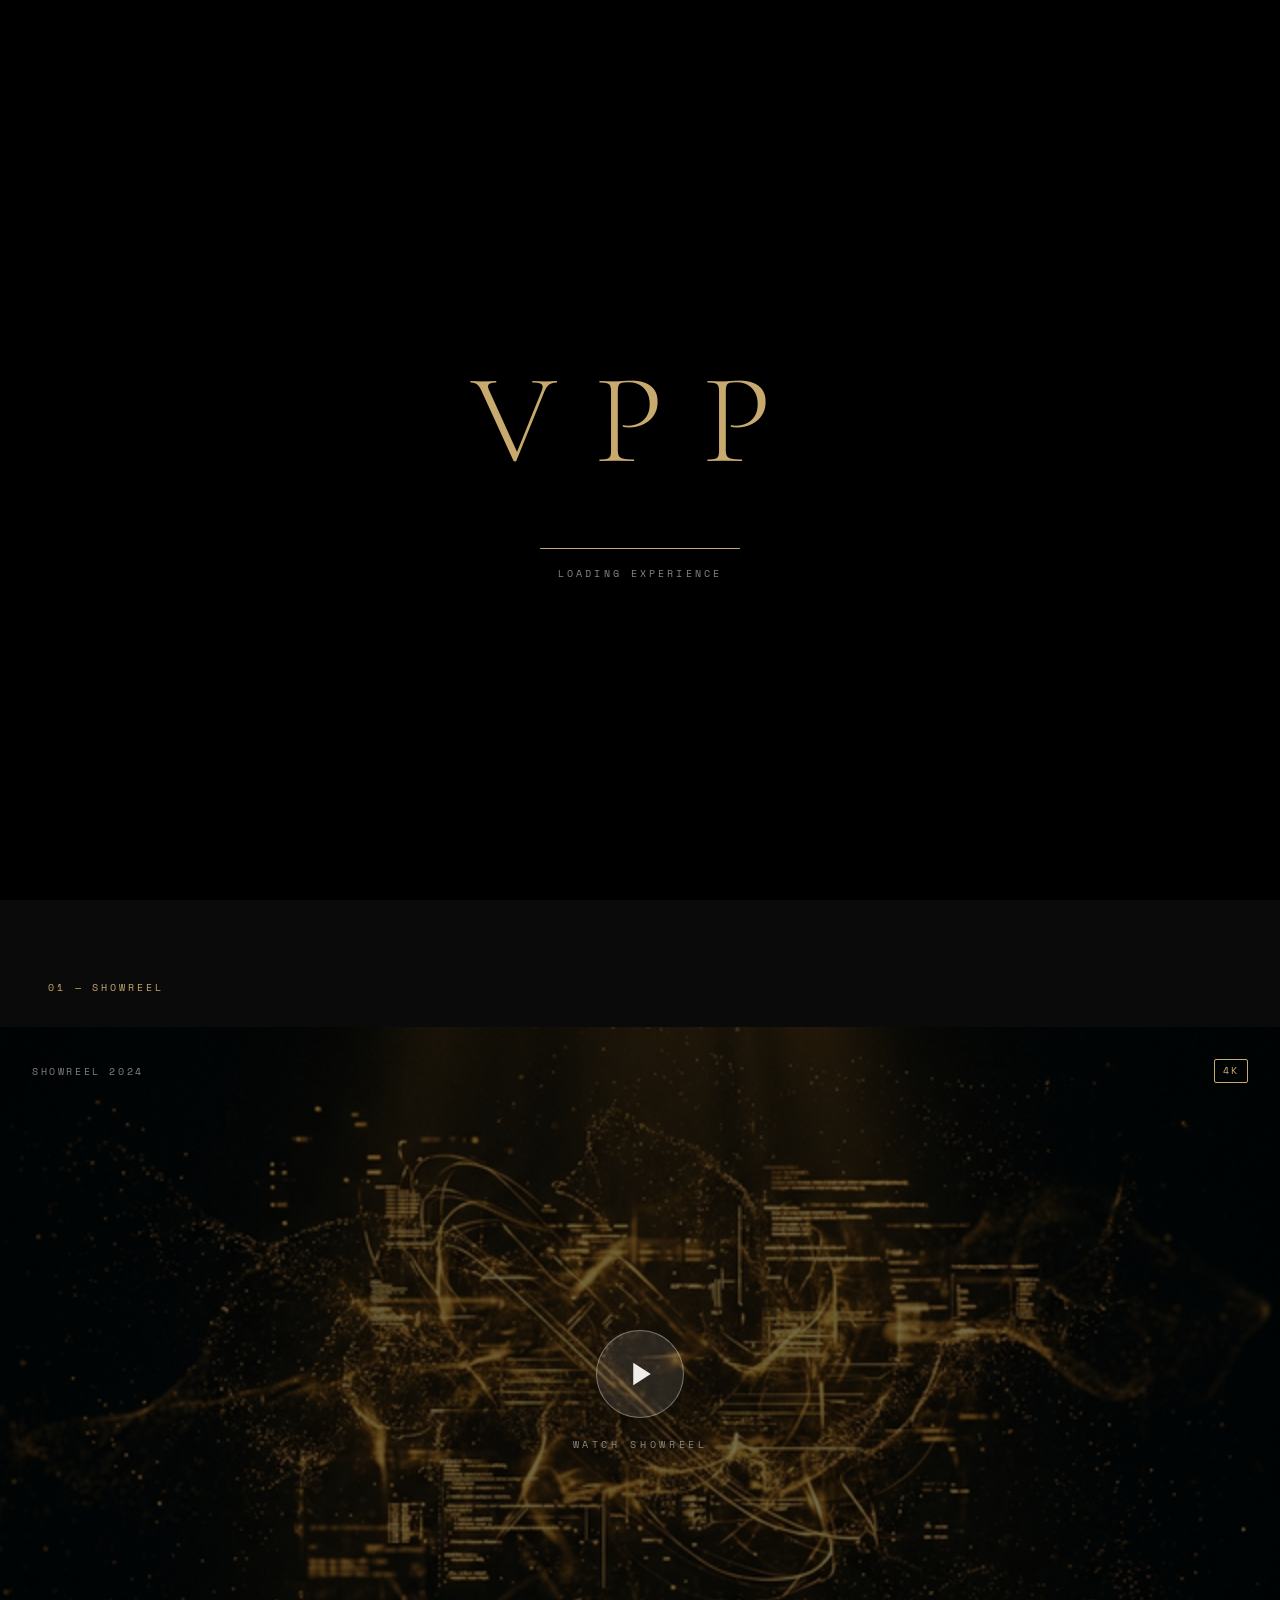
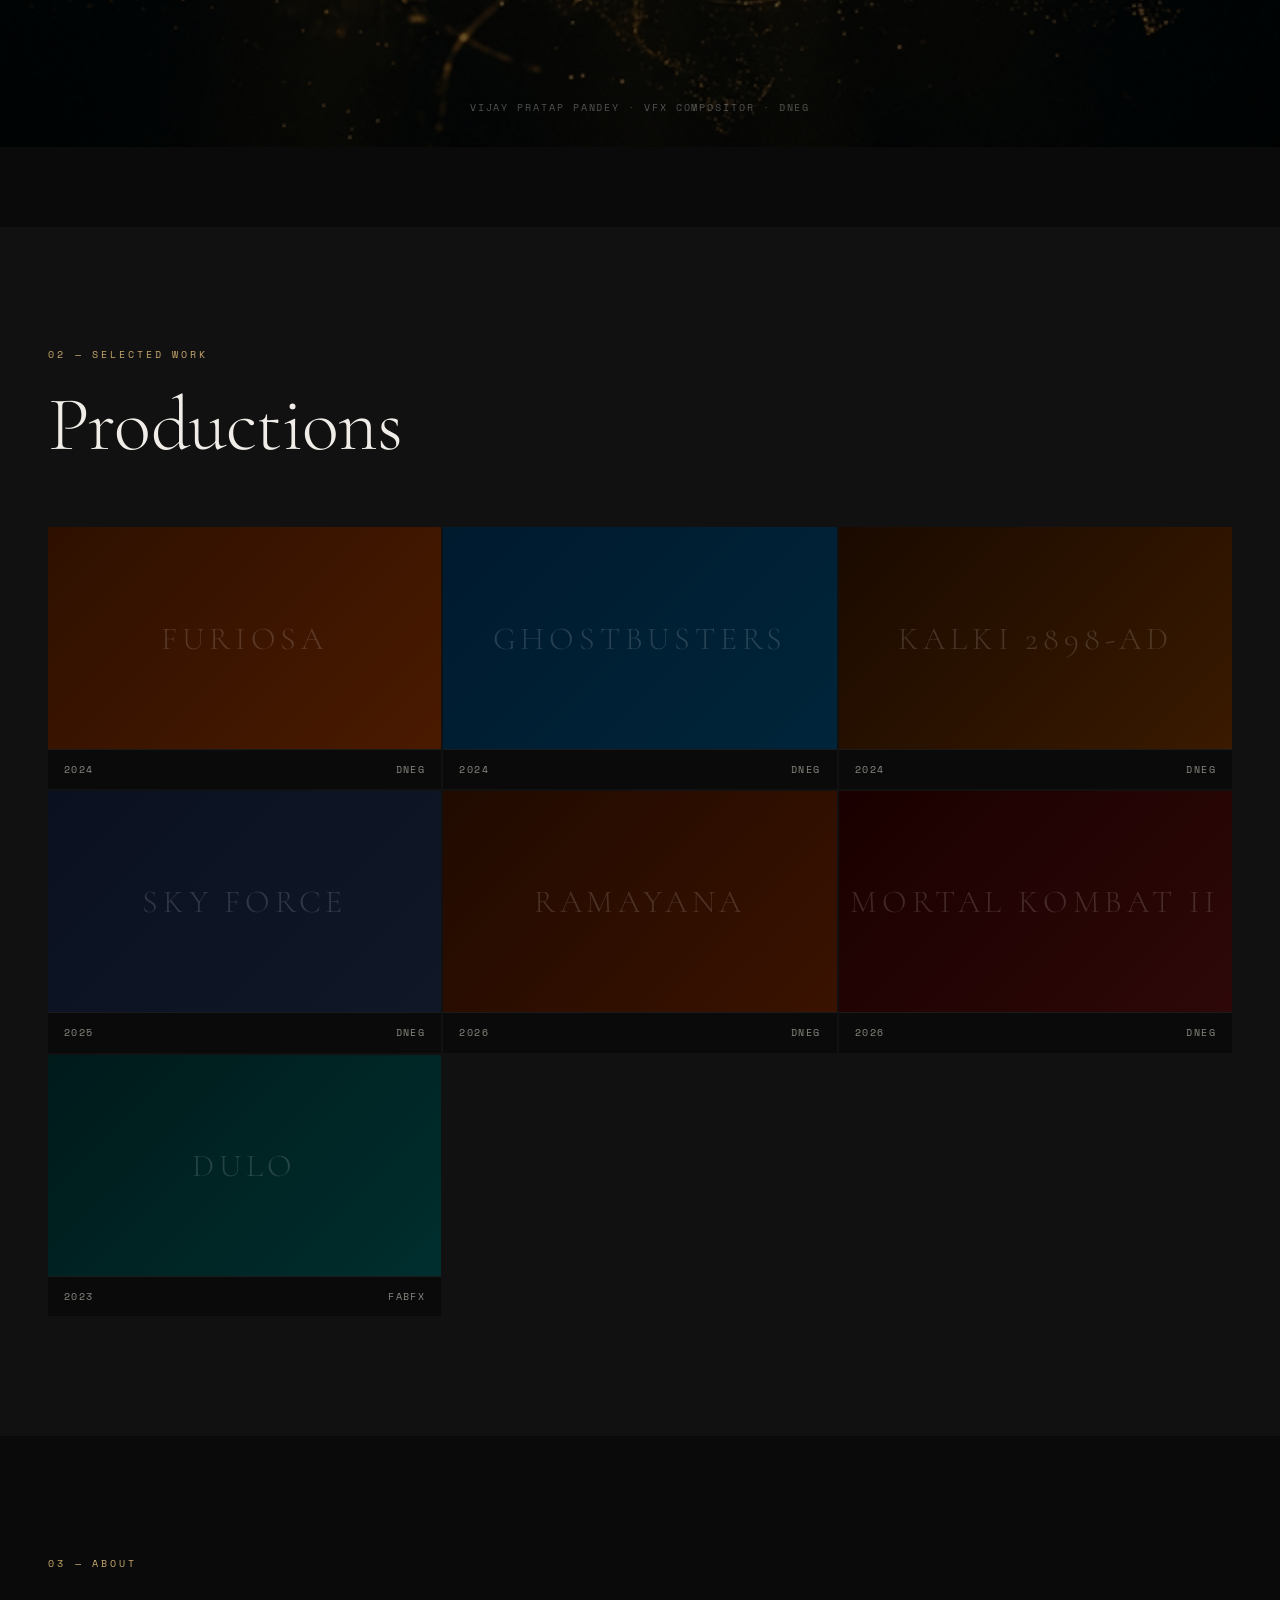
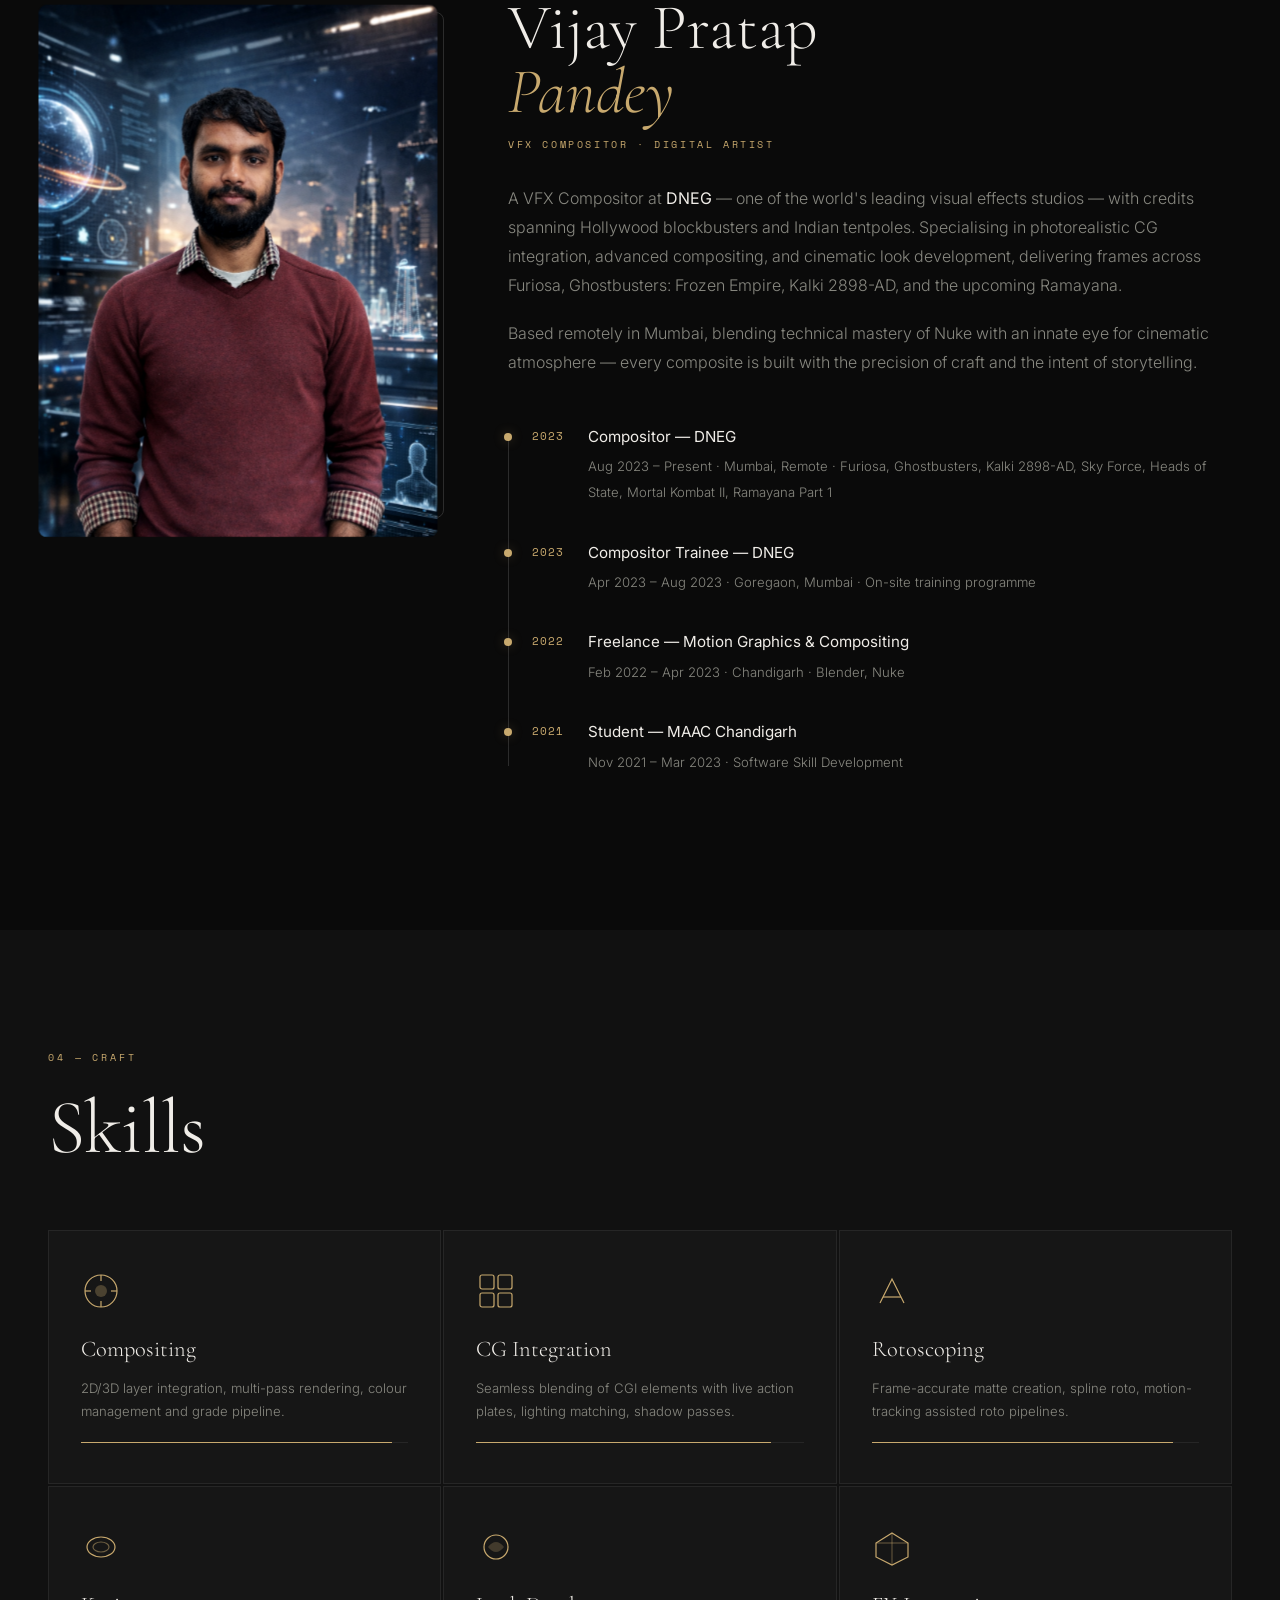
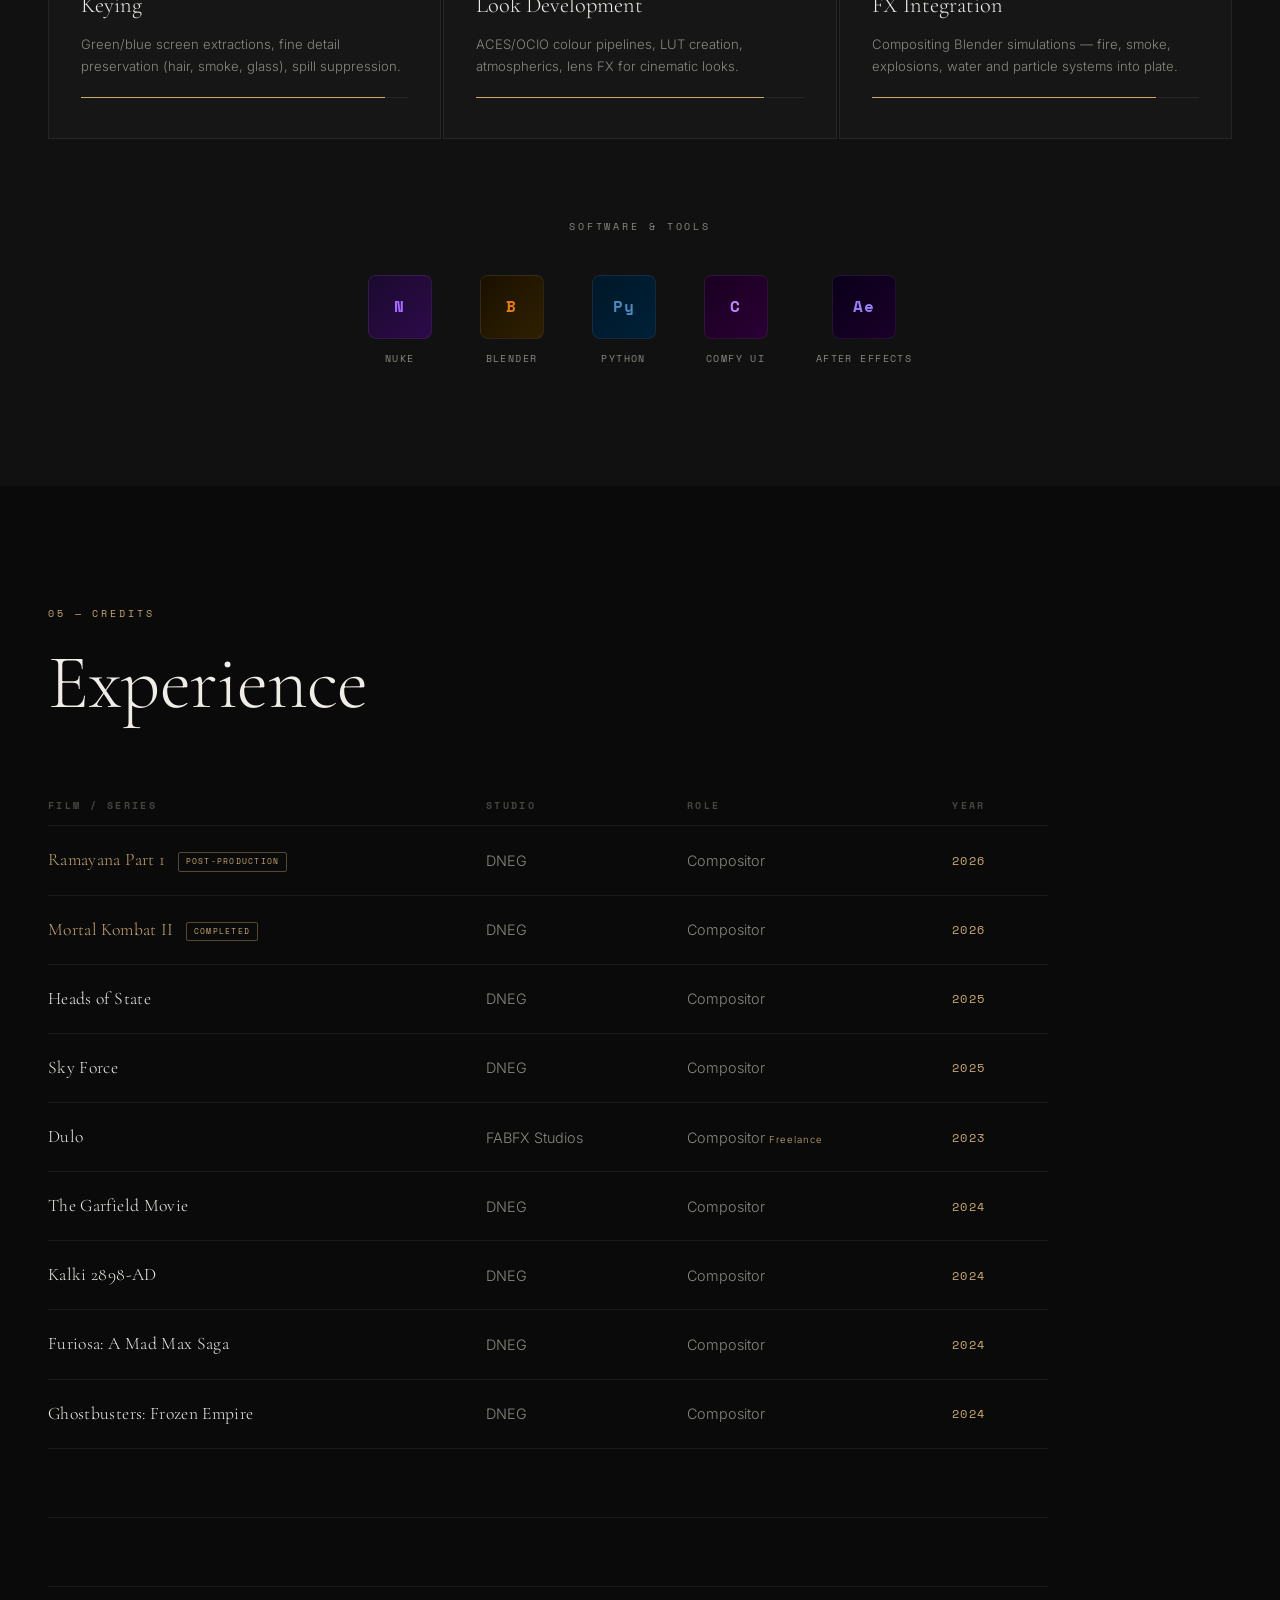
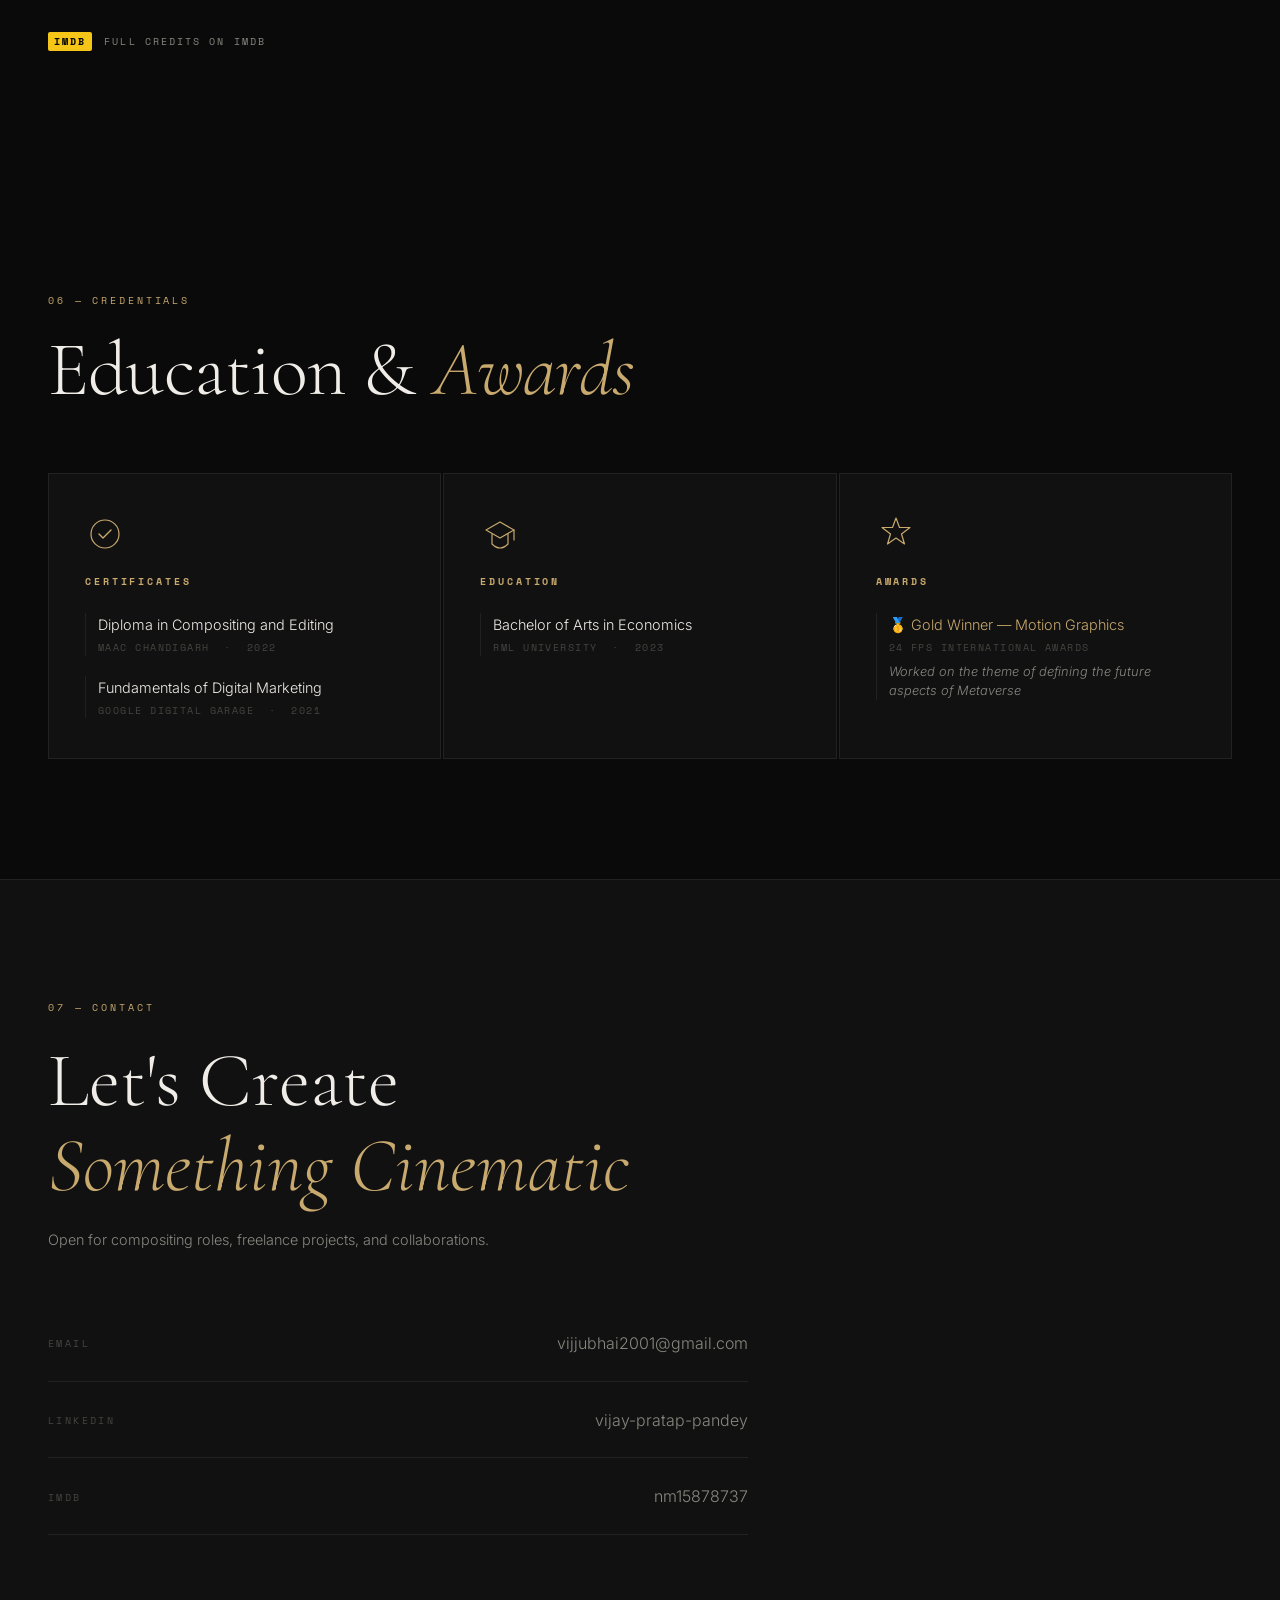
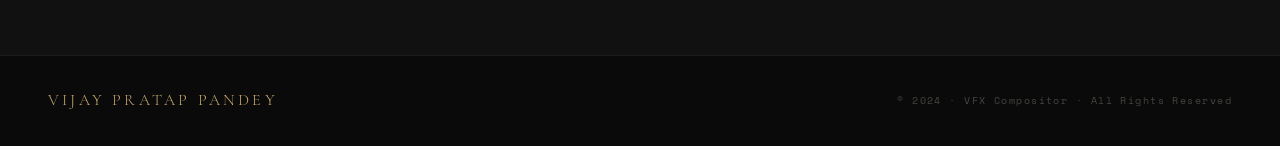
==== index.html @ 28867a3b "Add files via upload" ====
<!DOCTYPE html>
<html lang="en">

<head>
    <meta charset="UTF-8" />
    <meta name="viewport" content="width=device-width, initial-scale=1.0" />
    <title>Vijay Pratap Pandey — VFX Compositor</title>
    <meta name="description"
        content="Professional portfolio of Vijay Pratap Pandey — VFX Compositor & Digital Artist. Cinematic storytelling through pixels." />
    <link rel="preconnect" href="https://fonts.googleapis.com" />
    <link rel="preconnect" href="https://fonts.gstatic.com" crossorigin />
    <link
        href="https://fonts.googleapis.com/css2?family=Cormorant+Garamond:ital,wght@0,300;0,400;0,500;0,600;1,300;1,400&family=Inter:wght@200;300;400;500&family=Space+Mono:wght@400;700&display=swap"
        rel="stylesheet" />
    <link rel="stylesheet" href="css/style.css" />
    <link rel="stylesheet" href="css/animations.css" />
    <!-- Preload critical images so they're ready when loader hides -->
    <link rel="preload" as="image" href="assets/images/hero-poster.jpg" />
    <link rel="preload" as="image" href="assets/images/showreel-poster.jpg" />
</head>

<body class="loading">

    <!-- Cursor Glow -->
    <div id="cursor-glow" aria-hidden="true"></div>

    <!-- Film Grain Overlay -->
    <div id="grain-overlay" aria-hidden="true"></div>

    <!-- ═══════════════════════════════════════════════════
       LOADING SCREEN
  ═══════════════════════════════════════════════════ -->
    <div id="loader">
        <div class="loader-inner">
            <div class="loader-monogram">VPP</div>
            <div class="loader-bar-track">
                <div class="loader-bar"></div>
            </div>
            <div class="loader-label">Loading Experience</div>
        </div>
    </div>

    <!-- ═══════════════════════════════════════════════════
       NAVIGATION
  ═══════════════════════════════════════════════════ -->
    <nav id="main-nav">
        <div class="nav-logo">VPP</div>
        <ul class="nav-links">
            <li><a href="#showreel">Showreel</a></li>
            <li><a href="#work">Work</a></li>
            <li><a href="#about">About</a></li>
            <li><a href="#skills">Skills</a></li>
            <li><a href="#experience">Experience</a></li>
            <li><a href="#contact">Contact</a></li>
        </ul>
        <button class="nav-menu-btn" id="nav-menu-btn" aria-label="Open menu">
            <span></span><span></span><span></span>
        </button>
    </nav>

    <!-- Mobile Nav -->
    <div id="mobile-nav">
        <ul>
            <li><a href="#showreel">Showreel</a></li>
            <li><a href="#work">Work</a></li>
            <li><a href="#about">About</a></li>
            <li><a href="#skills">Skills</a></li>
            <li><a href="#experience">Experience</a></li>
            <li><a href="#contact">Contact</a></li>
        </ul>
    </div>

    <!-- ═══════════════════════════════════════════════════
       HERO
  ═══════════════════════════════════════════════════ -->
    <section id="hero">
        <div class="hero-video-wrap">
            <div class="hero-bg"></div>
            <div class="hero-overlay"></div>
        </div>

        <div class="hero-content">
            <div class="hero-eyebrow reveal-line">VISUAL EFFECTS COMPOSITOR</div>
            <h1 class="hero-name">
                <span class="name-line" id="name-line-1">VIJAY PRATAP</span>
                <span class="name-line" id="name-line-2">PANDEY</span>
            </h1>
            <p class="hero-tagline reveal-fade">
                Cinematic Storytelling Through Pixels
            </p>
            <a href="#showreel" class="hero-cta reveal-fade">
                <span>Watch Showreel</span>
                <svg width="18" height="18" viewBox="0 0 24 24" fill="none" stroke="currentColor" stroke-width="1.5">
                    <polygon points="5 3 19 12 5 21 5 3" />
                </svg>
            </a>
        </div>

        <div class="scroll-indicator">
            <div class="scroll-line"></div>
            <span>SCROLL</span>
        </div>
    </section>

    <!-- ═══════════════════════════════════════════════════
       SHOWREEL
  ═══════════════════════════════════════════════════ -->
    <section id="showreel" class="section-reveal">
        <div class="section-label">01 — SHOWREEL</div>
        <div class="showreel-player-wrap">
            <div class="showreel-poster-wrap">
                <img src="assets/images/showreel-poster.jpg" alt="Showreel poster" class="showreel-poster-img" />
                <div class="showreel-poster-overlay">
                    <div class="showreel-poster-top">
                        <span class="showreel-stamp">SHOWREEL 2024</span>
                        <span class="showreel-quality">4K</span>
                    </div>
                    <div class="showreel-poster-center">
                        <a href="https://youtu.be/uxAts_I17SA" target="_blank" rel="noopener" class="sr-watch-btn"
                            id="sr-watch-btn">
                            <div class="sr-big-play">
                                <svg viewBox="0 0 24 24" fill="currentColor">
                                    <polygon points="5 3 19 12 5 21 5 3" />
                                </svg>
                            </div>
                            <span>WATCH SHOWREEL</span>
                        </a>
                    </div>
                    <p class="showreel-poster-name">Vijay Pratap Pandey · VFX Compositor · DNEG</p>
                </div>
            </div>
        </div>
    </section>


    <!-- ═══════════════════════════════════════════════════
       PROJECTS / WORK
  ═══════════════════════════════════════════════════ -->
    <section id="work" class="section-reveal">
        <div class="section-header">
            <div class="section-label">02 — SELECTED WORK</div>
            <h2 class="section-title">Productions</h2>
        </div>

        <div class="projects-grid" id="projects-grid">

            <div class="project-card" data-project="furiosa">
                <div class="project-thumb">
                    <div class="project-thumb-bg" style="background: linear-gradient(135deg,#2e1000,#4a1a00)">
                        <span class="project-thumb-title">FURIOSA</span>
                    </div>
                    <div class="project-hover">
                        <div class="project-meta-chip">Warner Bros. / DNEG</div>
                        <h3>Furiosa: A Mad Max Saga</h3>
                        <p>Compositor</p>
                        <button class="project-view-btn">View Case Study →</button>
                    </div>
                </div>
                <div class="project-info">
                    <span class="project-year">2024</span>
                    <span class="project-studio">DNEG</span>
                </div>
            </div>

            <div class="project-card" data-project="ghostbusters">
                <div class="project-thumb">
                    <div class="project-thumb-bg" style="background: linear-gradient(135deg,#001a2e,#00253a)">
                        <span class="project-thumb-title">GHOSTBUSTERS</span>
                    </div>
                    <div class="project-hover">
                        <div class="project-meta-chip">Sony Pictures / DNEG</div>
                        <h3>Ghostbusters: Frozen Empire</h3>
                        <p>Compositor</p>
                        <button class="project-view-btn">View Case Study →</button>
                    </div>
                </div>
                <div class="project-info">
                    <span class="project-year">2024</span>
                    <span class="project-studio">DNEG</span>
                </div>
            </div>

            <div class="project-card" data-project="kalki">
                <div class="project-thumb">
                    <div class="project-thumb-bg" style="background: linear-gradient(135deg,#1a0a00,#3a1a00)">
                        <span class="project-thumb-title">KALKI 2898-AD</span>
                    </div>
                    <div class="project-hover">
                        <div class="project-meta-chip">Vyjayanthi Films / DNEG</div>
                        <h3>Kalki 2898-AD</h3>
                        <p>Compositor</p>
                        <button class="project-view-btn">View Case Study →</button>
                    </div>
                </div>
                <div class="project-info">
                    <span class="project-year">2024</span>
                    <span class="project-studio">DNEG</span>
                </div>
            </div>

            <div class="project-card" data-project="skyforce">
                <div class="project-thumb">
                    <div class="project-thumb-bg" style="background: linear-gradient(135deg,#0a1020,#101828)">
                        <span class="project-thumb-title">SKY FORCE</span>
                    </div>
                    <div class="project-hover">
                        <div class="project-meta-chip">Jio Studios / DNEG</div>
                        <h3>Sky Force</h3>
                        <p>Compositor</p>
                        <button class="project-view-btn">View Case Study →</button>
                    </div>
                </div>
                <div class="project-info">
                    <span class="project-year">2025</span>
                    <span class="project-studio">DNEG</span>
                </div>
            </div>

            <div class="project-card" data-project="ramayana">
                <div class="project-thumb">
                    <div class="project-thumb-bg" style="background: linear-gradient(135deg,#200a00,#3a1200)">
                        <span class="project-thumb-title">RAMAYANA</span>
                    </div>
                    <div class="project-hover">
                        <div class="project-meta-chip">Nitesh Tiwari / DNEG</div>
                        <h3>Ramayana Part 1</h3>
                        <p>Compositor</p>
                        <button class="project-view-btn">View Case Study →</button>
                    </div>
                </div>
                <div class="project-info">
                    <span class="project-year">2026</span>
                    <span class="project-studio">DNEG</span>
                </div>
            </div>

            <div class="project-card" data-project="mortalkombat">
                <div class="project-thumb">
                    <div class="project-thumb-bg" style="background: linear-gradient(135deg,#1a0000,#2e0808)">
                        <span class="project-thumb-title">MORTAL KOMBAT II</span>
                    </div>
                    <div class="project-hover">
                        <div class="project-meta-chip">New Line Cinema / DNEG</div>
                        <h3>Mortal Kombat II</h3>
                        <p>Compositor</p>
                        <button class="project-view-btn">View Case Study →</button>
                    </div>
                </div>
                <div class="project-info">
                    <span class="project-year">2026</span>
                    <span class="project-studio">DNEG</span>
                </div>
            </div>

            <div class="project-card" data-project="dulo">
                <div class="project-thumb">
                    <div class="project-thumb-bg" style="background: linear-gradient(135deg,#001a1a,#002e2e)">
                        <span class="project-thumb-title">DULO</span>
                    </div>
                    <div class="project-hover">
                        <div class="project-meta-chip">FABFX Studios · Freelance</div>
                        <h3>Dulo</h3>
                        <p>Compositor</p>
                        <button class="project-view-btn">View Case Study →</button>
                    </div>
                </div>
                <div class="project-info">
                    <span class="project-year">2023</span>
                    <span class="project-studio">FABFX</span>
                </div>
            </div>

        </div>
    </section>


    <!-- ═══════════════════════════════════════════════════
       ABOUT
  ═══════════════════════════════════════════════════ -->
    <section id="about" class="section-reveal">
        <div class="section-label">03 — ABOUT</div>
        <div class="about-layout">
            <div class="about-portrait-wrap">
                <div class="portrait-outer">
                    <img src="assets/images/profile.png" alt="Vijay Pratap Pandey — VFX Compositor" class="portrait-img"
                        id="portrait-img" />
                    <div class="portrait-frame"></div>
                </div>
            </div>
            <div class="about-content">
                <h2 class="about-name">Vijay Pratap<br><em>Pandey</em></h2>
                <div class="about-role">VFX Compositor · Digital Artist</div>
                <p class="about-bio">
                    A VFX Compositor at <strong>DNEG</strong> — one of the world's leading visual effects studios — with
                    credits spanning Hollywood blockbusters and Indian tentpoles. Specialising in photorealistic CG
                    integration, advanced compositing, and cinematic look development, delivering frames across Furiosa,
                    Ghostbusters: Frozen Empire, Kalki 2898-AD, and the upcoming Ramayana.
                </p>
                <p class="about-bio">
                    Based remotely in Mumbai, blending technical mastery of Nuke with an innate eye for cinematic
                    atmosphere — every composite is built with the precision of craft and the intent of storytelling.
                </p>

                <div class="timeline">
                    <div class="timeline-item">
                        <span class="timeline-year">2023</span>
                        <div class="timeline-content">
                            <strong>Compositor — DNEG</strong>
                            <span>Aug 2023 – Present · Mumbai, Remote · Furiosa, Ghostbusters, Kalki 2898-AD, Sky Force,
                                Heads of State, Mortal Kombat II, Ramayana Part 1</span>
                        </div>
                    </div>
                    <div class="timeline-item">
                        <span class="timeline-year">2023</span>
                        <div class="timeline-content">
                            <strong>Compositor Trainee — DNEG</strong>
                            <span>Apr 2023 – Aug 2023 · Goregaon, Mumbai · On-site training programme</span>
                        </div>
                    </div>
                    <div class="timeline-item">
                        <span class="timeline-year">2022</span>
                        <div class="timeline-content">
                            <strong>Freelance — Motion Graphics &amp; Compositing</strong>
                            <span>Feb 2022 – Apr 2023 · Chandigarh · Blender, Nuke</span>
                        </div>
                    </div>
                    <div class="timeline-item">
                        <span class="timeline-year">2021</span>
                        <div class="timeline-content">
                            <strong>Student — MAAC Chandigarh</strong>
                            <span>Nov 2021 – Mar 2023 · Software Skill Development</span>
                        </div>
                    </div>
                </div>
            </div>
        </div>
    </section>

    <!-- ═══════════════════════════════════════════════════
       SKILLS
  ═══════════════════════════════════════════════════ -->
    <section id="skills" class="section-reveal">
        <div class="section-header">
            <div class="section-label">04 — CRAFT</div>
            <h2 class="section-title">Skills</h2>
        </div>

        <div class="skills-grid">
            <div class="skill-card">
                <div class="skill-icon">
                    <svg viewBox="0 0 40 40" fill="none">
                        <circle cx="20" cy="20" r="16" stroke="currentColor" stroke-width="1.2" />
                        <circle cx="20" cy="20" r="6" fill="currentColor" opacity="0.3" />
                        <line x1="20" y1="4" x2="20" y2="10" stroke="currentColor" stroke-width="1.2" />
                        <line x1="20" y1="30" x2="20" y2="36" stroke="currentColor" stroke-width="1.2" />
                        <line x1="4" y1="20" x2="10" y2="20" stroke="currentColor" stroke-width="1.2" />
                        <line x1="30" y1="20" x2="36" y2="20" stroke="currentColor" stroke-width="1.2" />
                    </svg>
                </div>
                <h3>Compositing</h3>
                <p>2D/3D layer integration, multi-pass rendering, colour management and grade pipeline.</p>
                <div class="skill-bar">
                    <div class="skill-fill" data-w="95"></div>
                </div>
            </div>
            <div class="skill-card">
                <div class="skill-icon">
                    <svg viewBox="0 0 40 40" fill="none">
                        <rect x="4" y="4" width="14" height="14" rx="2" stroke="currentColor" stroke-width="1.2" />
                        <rect x="22" y="4" width="14" height="14" rx="2" stroke="currentColor" stroke-width="1.2" />
                        <rect x="4" y="22" width="14" height="14" rx="2" stroke="currentColor" stroke-width="1.2" />
                        <rect x="22" y="22" width="14" height="14" rx="2" stroke="currentColor" stroke-width="1.2" />
                    </svg>
                </div>
                <h3>CG Integration</h3>
                <p>Seamless blending of CGI elements with live action plates, lighting matching, shadow passes.</p>
                <div class="skill-bar">
                    <div class="skill-fill" data-w="90"></div>
                </div>
            </div>
            <div class="skill-card">
                <div class="skill-icon">
                    <svg viewBox="0 0 40 40" fill="none">
                        <path d="M8 32 L20 8 L32 32" stroke="currentColor" stroke-width="1.2" />
                        <path d="M11 26 L29 26" stroke="currentColor" stroke-width="1.2" />
                    </svg>
                </div>
                <h3>Rotoscoping</h3>
                <p>Frame-accurate matte creation, spline roto, motion-tracking assisted roto pipelines.</p>
                <div class="skill-bar">
                    <div class="skill-fill" data-w="92"></div>
                </div>
            </div>
            <div class="skill-card">
                <div class="skill-icon">
                    <svg viewBox="0 0 40 40" fill="none">
                        <ellipse cx="20" cy="20" rx="14" ry="10" stroke="currentColor" stroke-width="1.2" />
                        <ellipse cx="20" cy="20" rx="8" ry="5" stroke="currentColor" stroke-width="1.2" opacity="0.5" />
                    </svg>
                </div>
                <h3>Keying</h3>
                <p>Green/blue screen extractions, fine detail preservation (hair, smoke, glass), spill suppression.</p>
                <div class="skill-bar">
                    <div class="skill-fill" data-w="93"></div>
                </div>
            </div>
            <div class="skill-card">
                <div class="skill-icon">
                    <svg viewBox="0 0 40 40" fill="none">
                        <circle cx="20" cy="20" r="12" stroke="currentColor" stroke-width="1.2" />
                        <path d="M12 20 Q20 10 28 20 Q20 30 12 20" fill="currentColor" opacity="0.25" />
                    </svg>
                </div>
                <h3>Look Development</h3>
                <p>ACES/OCIO colour pipelines, LUT creation, atmospherics, lens FX for cinematic looks.</p>
                <div class="skill-bar">
                    <div class="skill-fill" data-w="88"></div>
                </div>
            </div>
            <div class="skill-card">
                <div class="skill-icon">
                    <svg viewBox="0 0 40 40" fill="none">
                        <path d="M20 6 L36 16 L36 30 L20 38 L4 30 L4 16 Z" stroke="currentColor" stroke-width="1.2" />
                        <path d="M20 6 L20 38" stroke="currentColor" stroke-width="1.2" opacity="0.4" />
                        <path d="M4 16 L36 16" stroke="currentColor" stroke-width="1.2" opacity="0.4" />
                    </svg>
                </div>
                <h3>FX Integration</h3>
                <p>Compositing Blender simulations — fire, smoke, explosions, water and particle systems into plate.</p>
                <div class="skill-bar">
                    <div class="skill-fill" data-w="87"></div>
                </div>
            </div>
        </div>

        <!-- Software -->
        <div class="software-section">
            <div class="software-label">Software & Tools</div>
            <div class="software-icons">
                <div class="sw-icon" title="Nuke">
                    <div class="sw-logo sw-nuke">N</div>
                    <span>Nuke</span>
                </div>
                <div class="sw-icon" title="Blender">
                    <div class="sw-logo sw-blender">B</div>
                    <span>Blender</span>
                </div>
                <div class="sw-icon" title="Python">
                    <div class="sw-logo sw-python">Py</div>
                    <span>Python</span>
                </div>
                <div class="sw-icon" title="Comfy UI">
                    <div class="sw-logo sw-comfy">C</div>
                    <span>Comfy UI</span>
                </div>
                <div class="sw-icon" title="After Effects">
                    <div class="sw-logo sw-ae">Ae</div>
                    <span>After Effects</span>
                </div>
            </div>
        </div>
    </section>

    <!-- ═══════════════════════════════════════════════════
       EXPERIENCE
  ═══════════════════════════════════════════════════ -->
    <section id="experience" class="section-reveal">
        <div class="section-header">
            <div class="section-label">05 — CREDITS</div>
            <h2 class="section-title">Experience</h2>
        </div>

        <div class="credits-table-wrap">
            <table class="credits-table">
                <thead>
                    <tr>
                        <th>Film / Series</th>
                        <th>Studio</th>
                        <th>Role</th>
                        <th>Year</th>
                    </tr>
                </thead>
                <tbody>
                    <tr class="credit-row upcoming">
                        <td class="credit-title">Ramayana Part 1 <span class="credit-badge">Post-production</span></td>
                        <td>DNEG</td>
                        <td>Compositor</td>
                        <td>2026</td>
                    </tr>
                    <tr class="credit-row upcoming">
                        <td class="credit-title">Mortal Kombat II <span class="credit-badge">Completed</span></td>
                        <td>DNEG</td>
                        <td>Compositor</td>
                        <td>2026</td>
                    </tr>
                    <tr class="credit-row">
                        <td class="credit-title">Heads of State</td>
                        <td>DNEG</td>
                        <td>Compositor</td>
                        <td>2025</td>
                    </tr>
                    <tr class="credit-row">
                        <td class="credit-title">Sky Force</td>
                        <td>DNEG</td>
                        <td>Compositor</td>
                        <td>2025</td>
                    </tr>
                    <tr class="credit-row">
                        <td class="credit-title">Dulo</td>
                        <td>FABFX Studios</td>
                        <td>Compositor <span
                                style="font-size:0.6rem;color:var(--accent);letter-spacing:0.1em">Freelance</span></td>
                        <td>2023</td>
                    </tr>
                    <tr class="credit-row">
                        <td class="credit-title">The Garfield Movie</td>
                        <td>DNEG</td>
                        <td>Compositor</td>
                        <td>2024</td>
                    </tr>
                    <tr class="credit-row">
                        <td class="credit-title">Kalki 2898-AD</td>
                        <td>DNEG</td>
                        <td>Compositor</td>
                        <td>2024</td>
                    </tr>
                    <tr class="credit-row">
                        <td class="credit-title">Furiosa: A Mad Max Saga</td>
                        <td>DNEG</td>
                        <td>Compositor</td>
                        <td>2024</td>
                    </tr>
                    <tr class="credit-row">
                        <td class="credit-title">Ghostbusters: Frozen Empire</td>
                        <td>DNEG</td>
                        <td>Compositor</td>
                        <td>2024</td>
                    </tr>
                    <tr class="credit-row">
                        <td class="credit-title">Time Bandits <span style="font-size:0.6rem;color:var(--text-dim)">TV
                                Series</span></td>
                        <td>DNEG</td>
                        <td>Compositor</td>
                        <td>2024</td>
                    </tr>
                    <tr class="credit-row">
                        <td class="credit-title">Teri Baaton Mein Aisa Uljha Jiya</td>
                        <td>DNEG</td>
                        <td>Compositor</td>
                        <td>2024</td>
                    </tr>
                </tbody>
            </table>
        </div>

        <div class="imdb-link-wrap">
            <a href="https://www.imdb.com/name/nm15878737/" target="_blank" rel="noopener" class="imdb-link">
                <span class="imdb-badge">IMDb</span>
                Full Credits on IMDb
            </a>
        </div>
    </section>

    <!-- ═══════════════════════════════════════════════════
       CREDENTIALS
  ═══════════════════════════════════════════════════ -->
    <section id="credentials" class="section-reveal">
        <div class="section-header">
            <div class="section-label">06 — CREDENTIALS</div>
            <h2 class="section-title">Education &amp; <em>Awards</em></h2>
        </div>
        <div class="credentials-grid">
            <div class="cred-block">
                <div class="cred-icon">
                    <svg viewBox="0 0 40 40" fill="none">
                        <circle cx="20" cy="20" r="14" stroke="currentColor" stroke-width="1.2" />
                        <path d="M14 20 L18 24 L26 16" stroke="currentColor" stroke-width="1.4" stroke-linecap="round"
                            stroke-linejoin="round" />
                    </svg>
                </div>
                <h3 class="cred-heading">Certificates</h3>
                <div class="cred-list">
                    <div class="cred-item">
                        <div class="cred-name">Diploma in Compositing and Editing</div>
                        <div class="cred-meta">MAAC Chandigarh &nbsp;&middot;&nbsp; 2022</div>
                    </div>
                    <div class="cred-item">
                        <div class="cred-name">Fundamentals of Digital Marketing</div>
                        <div class="cred-meta">Google Digital Garage &nbsp;&middot;&nbsp; 2021</div>
                    </div>
                </div>
            </div>
            <div class="cred-block">
                <div class="cred-icon">
                    <svg viewBox="0 0 40 40" fill="none">
                        <path d="M6 16 L20 8 L34 16 L20 24 Z" stroke="currentColor" stroke-width="1.2"
                            stroke-linejoin="round" />
                        <path d="M12 20 L12 30 C12 30 16 34 20 34 C24 34 28 30 28 30 L28 20" stroke="currentColor"
                            stroke-width="1.2" stroke-linejoin="round" />
                        <line x1="34" y1="16" x2="34" y2="26" stroke="currentColor" stroke-width="1.2"
                            stroke-linecap="round" />
                    </svg>
                </div>
                <h3 class="cred-heading">Education</h3>
                <div class="cred-list">
                    <div class="cred-item">
                        <div class="cred-name">Bachelor of Arts in Economics</div>
                        <div class="cred-meta">RML University &nbsp;·&nbsp; 2023</div>
                    </div>
                </div>
            </div>
            <div class="cred-block">
                <div class="cred-icon">
                    <svg viewBox="0 0 40 40" fill="none">
                        <path
                            d="M20 4 L23.5 13.5 L34 13.5 L25.5 20 L28.5 30 L20 24 L11.5 30 L14.5 20 L6 13.5 L16.5 13.5 Z"
                            stroke="currentColor" stroke-width="1.2" stroke-linejoin="round" />
                    </svg>
                </div>
                <h3 class="cred-heading">Awards</h3>
                <div class="cred-list">
                    <div class="cred-item">
                        <div class="cred-name cred-name--gold">🥇 Gold Winner &mdash; Motion Graphics</div>
                        <div class="cred-meta">24 FPS International Awards</div>
                        <div class="cred-desc">Worked on the theme of defining the future aspects of Metaverse</div>
                    </div>
                </div>
            </div>
        </div>
    </section>

    <!-- ═══════════════════════════════════════════════════
       CONTACT
  ═══════════════════════════════════════════════════ -->
    <section id="contact" class="section-reveal">
        <div class="section-label">07 — CONTACT</div>
        <div class="contact-inner">
            <h2 class="contact-heading">Let's Create<br><em>Something Cinematic</em></h2>
            <p class="contact-sub">Open for compositing roles, freelance projects, and collaborations.</p>
            <div class="contact-links">
                <a href="mailto:vijjubhai2001@gmail.com" class="contact-link" id="email-link">
                    <span class="cl-label">Email</span>
                    <span class="cl-value">vijjubhai2001@gmail.com</span>
                </a>
                <a href="https://www.linkedin.com/in/vijay-pratap-pandey-70767517a/" target="_blank" rel="noopener"
                    class="contact-link" id="linkedin-link">
                    <span class="cl-label">LinkedIn</span>
                    <span class="cl-value">vijay-pratap-pandey</span>
                </a>
                <a href="https://www.imdb.com/name/nm15878737/" target="_blank" rel="noopener" class="contact-link"
                    id="imdb-link">
                    <span class="cl-label">IMDb</span>
                    <span class="cl-value">nm15878737</span>
                </a>
            </div>
        </div>
    </section>

    <!-- Footer -->
    <footer id="footer">
        <div class="footer-inner">
            <span class="footer-name">VIJAY PRATAP PANDEY</span>
            <span class="footer-copy">© 2024 · VFX Compositor · All Rights Reserved</span>
        </div>
    </footer>

    <!-- ═══════════════════════════════════════════════════
       PROJECT CASE STUDY MODAL
  ═══════════════════════════════════════════════════ -->
    <div id="project-modal" class="modal" role="dialog" aria-modal="true" aria-labelledby="modal-title">
        <div class="modal-backdrop" id="modal-backdrop"></div>
        <div class="modal-panel glass">
            <button class="modal-close" id="modal-close" aria-label="Close">✕</button>
            <div class="modal-content" id="modal-content">
                <!-- Dynamically populated -->
            </div>
        </div>
    </div>

    <script src="js/main.js"></script>
    <script src="js/showreel.js"></script>
    <script src="js/projects.js"></script>
</body>

</html>
---- css/style.css ----
/* ═══════════════════════════════════════════════════════════════
   VFX PORTFOLIO — MAIN STYLESHEET
   Vijay Pratap Pandey · VFX Compositor
═══════════════════════════════════════════════════════════════ */

/* ─── DESIGN TOKENS ─────────────────────────────────────────── */
:root {
  --bg: #0A0A0A;
  --bg-2: #111111;
  --surface: #161616;
  --surface-glass: rgba(255, 255, 255, 0.035);
  --border: rgba(255, 255, 255, 0.07);
  --border-bright: rgba(255, 255, 255, 0.14);
  --text: #F0EDE8;
  --text-muted: #888880;
  --text-dim: #444440;
  --accent: #C8A96E;
  --accent-dim: rgba(200, 169, 110, 0.15);
  --accent-glow: rgba(200, 169, 110, 0.3);
  --blue: #4A9EFF;
  --blue-dim: rgba(74, 158, 255, 0.12);
  --font-display: 'Cormorant Garamond', Georgia, serif;
  --font-body: 'Inter', system-ui, sans-serif;
  --font-mono: 'Space Mono', monospace;
  --r: 8px;
  --r-lg: 16px;
  --nav-h: 72px;
  --ease-out: cubic-bezier(0.16, 1, 0.3, 1);
  --ease-in-out: cubic-bezier(0.45, 0, 0.55, 1);
}

/* ─── RESET ──────────────────────────────────────────────────── */
*,
*::before,
*::after {
  box-sizing: border-box;
  margin: 0;
  padding: 0;
}

html {
  scroll-behavior: smooth;
  font-size: 16px;
}

body {
  background: var(--bg);
  color: var(--text);
  font-family: var(--font-body);
  font-weight: 300;
  line-height: 1.6;
  overflow-x: hidden;
  cursor: none;
}

body.loading {
  overflow: hidden;
}

img,
video {
  display: block;
  max-width: 100%;
}

a {
  color: inherit;
  text-decoration: none;
}

button {
  background: none;
  border: none;
  cursor: none;
  font-family: inherit;
}

ul {
  list-style: none;
}

/* ─── SCROLLBAR ───────────────────────────────────────────────── */
::-webkit-scrollbar {
  width: 4px;
}

::-webkit-scrollbar-track {
  background: var(--bg);
}

::-webkit-scrollbar-thumb {
  background: var(--accent);
  border-radius: 2px;
}

/* ─── CURSOR GLOW ────────────────────────────────────────────── */
#cursor-glow {
  position: fixed;
  top: 0;
  left: 0;
  width: 400px;
  height: 400px;
  border-radius: 50%;
  background: radial-gradient(circle, rgba(200, 169, 110, 0.08) 0%, transparent 70%);
  transform: translate(-50%, -50%) translate3d(0, 0, 0);
  pointer-events: none;
  z-index: 9999;
  will-change: transform;
  transition: opacity 0.4s ease;
}

#cursor-glow::after {
  content: '';
  position: absolute;
  top: 50%;
  left: 50%;
  width: 10px;
  height: 10px;
  border-radius: 50%;
  background: var(--accent);
  transform: translate(-50%, -50%);
  box-shadow: 0 0 16px 4px var(--accent-glow);
}

body:not(:hover) #cursor-glow {
  opacity: 0;
}

/* ─── GRAIN OVERLAY — static, GPU-composited, zero CPU cost ─── */
#grain-overlay {
  position: fixed;
  inset: 0;
  width: 100%;
  height: 100%;
  pointer-events: none;
  z-index: 9998;
  opacity: 0.04;
  will-change: opacity;
  background-image: url("[data-uri]");
  background-repeat: repeat;
  background-size: 150px 150px;
}

/* ═══════════════════════════════════════════════════════════════
   LOADER
═══════════════════════════════════════════════════════════════ */
#loader {
  position: fixed;
  inset: 0;
  background: #000;
  z-index: 9000;
  display: flex;
  align-items: center;
  justify-content: center;
  transition: opacity 0.8s var(--ease-out), visibility 0.8s;
}

#loader.hidden {
  opacity: 0;
  visibility: hidden;
}

.loader-inner {
  text-align: center;
}

.loader-monogram {
  font-family: var(--font-display);
  font-size: clamp(4rem, 10vw, 8rem);
  font-weight: 300;
  letter-spacing: 0.3em;
  color: var(--accent);
  opacity: 0;
  animation: monogram-in 1s var(--ease-out) 0.3s both;
}

@keyframes monogram-in {
  from {
    opacity: 0;
    letter-spacing: 0.6em;
  }

  to {
    opacity: 1;
    letter-spacing: 0.3em;
  }
}

.loader-bar-track {
  width: 200px;
  height: 1px;
  background: rgba(255, 255, 255, 0.1);
  margin: 24px auto 16px;
  border-radius: 1px;
  overflow: hidden;
}

.loader-bar {
  height: 100%;
  width: 0%;
  background: var(--accent);
  animation: loader-fill 2s var(--ease-out) 0.5s both;
}

@keyframes loader-fill {
  to {
    width: 100%;
  }
}

.loader-label {
  font-family: var(--font-mono);
  font-size: 0.65rem;
  letter-spacing: 0.3em;
  color: var(--text-muted);
  text-transform: uppercase;
  opacity: 0;
  animation: fade-in 0.5s ease 1s both;
}

/* ═══════════════════════════════════════════════════════════════
   NAVIGATION
═══════════════════════════════════════════════════════════════ */
#main-nav {
  position: fixed;
  top: 0;
  left: 0;
  right: 0;
  height: var(--nav-h);
  display: flex;
  align-items: center;
  justify-content: space-between;
  padding: 0 48px;
  z-index: 800;
  transition: background 0.4s ease;
}

#main-nav.scrolled {
  background: rgba(8, 8, 8, 0.96);
  border-bottom: 1px solid var(--border);
}

.nav-logo {
  font-family: var(--font-display);
  font-size: 1.4rem;
  font-weight: 300;
  letter-spacing: 0.25em;
  color: var(--accent);
  opacity: 0;
  transform: translateY(-10px);
  transition: opacity 0.6s ease 2.8s, transform 0.6s ease 2.8s;
}

.loaded .nav-logo {
  opacity: 1;
  transform: translateY(0);
}

.nav-links {
  display: flex;
  gap: 36px;
  opacity: 0;
  transition: opacity 0.6s ease 3s;
}

.loaded .nav-links {
  opacity: 1;
}

.nav-links a {
  font-family: var(--font-mono);
  font-size: 0.65rem;
  letter-spacing: 0.2em;
  text-transform: uppercase;
  color: var(--text-muted);
  transition: color 0.3s ease;
  position: relative;
}

.nav-links a::after {
  content: '';
  position: absolute;
  bottom: -4px;
  left: 0;
  width: 0;
  height: 1px;
  background: var(--accent);
  transition: width 0.3s ease;
}

.nav-links a:hover {
  color: var(--text);
}

.nav-links a:hover::after {
  width: 100%;
}

.nav-menu-btn {
  display: none;
  flex-direction: column;
  gap: 5px;
  padding: 8px;
}

.nav-menu-btn span {
  display: block;
  width: 22px;
  height: 1px;
  background: var(--text);
  transition: all 0.3s ease;
}

/* Mobile nav */
#mobile-nav {
  position: fixed;
  inset: 0;
  background: rgba(10, 10, 10, 0.97);
  display: flex;
  align-items: center;
  justify-content: center;
  z-index: 799;
  opacity: 0;
  visibility: hidden;
  transition: all 0.4s ease;
}

#mobile-nav.open {
  opacity: 1;
  visibility: visible;
}

#mobile-nav ul {
  text-align: center;
}

#mobile-nav li {
  padding: 16px 0;
}

#mobile-nav a {
  font-family: var(--font-display);
  font-size: 2rem;
  font-weight: 300;
  letter-spacing: 0.1em;
  color: var(--text-muted);
  transition: color 0.3s ease;
}

#mobile-nav a:hover {
  color: var(--accent);
}

/* ═══════════════════════════════════════════════════════════════
   HERO
═══════════════════════════════════════════════════════════════ */
#hero {
  position: relative;
  height: 100vh;
  min-height: 600px;
  display: flex;
  align-items: center;
  justify-content: center;
  overflow: hidden;
}

.hero-video-wrap {
  position: absolute;
  inset: 0;
  z-index: 0;
}

.hero-video-wrap .hero-bg {
  position: absolute;
  inset: 0;
  background-image: url('../assets/images/hero-poster.jpg');
  background-size: cover;
  background-position: center;
  will-change: transform;
  /* Subtle Ken Burns — cinematic feel, GPU animated */
  animation: hero-ken-burns 20s ease-in-out infinite alternate;
}

@keyframes hero-ken-burns {
  from {
    transform: scale(1.00);
  }

  to {
    transform: scale(1.06);
  }
}

.hero-overlay {
  position: absolute;
  inset: 0;
  background:
    linear-gradient(to bottom, rgba(10, 10, 10, 0.4) 0%, rgba(10, 10, 10, 0.1) 40%, rgba(10, 10, 10, 0.6) 80%, var(--bg) 100%),
    linear-gradient(to right, rgba(10, 10, 10, 0.5) 0%, transparent 60%);
}

.hero-content {
  position: relative;
  z-index: 10;
  max-width: 900px;
  padding: 0 48px;
  padding-top: var(--nav-h);
}

.hero-eyebrow {
  font-family: var(--font-mono);
  font-size: 0.65rem;
  letter-spacing: 0.35em;
  text-transform: uppercase;
  color: var(--accent);
  margin-bottom: 20px;
  opacity: 0;
  transform: translateY(10px);
  transition: opacity 0.7s ease 0.1s, transform 0.7s ease 0.1s;
}

.loaded .hero-eyebrow {
  opacity: 1;
  transform: translateY(0);
}

.hero-name {
  font-family: var(--font-display);
  font-size: clamp(3rem, 6.5vw, 6rem);
  font-weight: 300;
  line-height: 0.92;
  letter-spacing: -0.01em;
  color: var(--text);
  margin-bottom: 28px;
}

.name-line {
  display: block;
  overflow: hidden;
  white-space: nowrap;
}

.name-line::after {
  content: attr(data-text);
}

.hero-tagline {
  font-size: clamp(0.9rem, 2vw, 1.1rem);
  font-weight: 200;
  color: var(--text-muted);
  letter-spacing: 0.05em;
  max-width: 540px;
  margin-bottom: 48px;
  opacity: 0;
  transform: translateY(12px);
  transition: opacity 0.8s ease 0.5s, transform 0.8s ease 0.5s;
}

.loaded .hero-tagline {
  opacity: 1;
  transform: translateY(0);
}

.hero-cta {
  display: inline-flex;
  align-items: center;
  gap: 10px;
  padding: 14px 28px;
  border: 1px solid var(--accent);
  color: var(--accent);
  font-family: var(--font-mono);
  font-size: 0.7rem;
  letter-spacing: 0.2em;
  text-transform: uppercase;
  transition: background 0.3s ease, color 0.3s ease, box-shadow 0.3s ease;
  opacity: 0;
  transform: translateY(12px);
  transition: opacity 0.8s ease 0.8s, transform 0.8s ease 0.8s, background 0.3s ease, color 0.3s ease, box-shadow 0.3s ease;
}

.loaded .hero-cta {
  opacity: 1;
  transform: translateY(0);
}

.hero-cta:hover {
  background: var(--accent);
  color: var(--bg);
  box-shadow: 0 0 40px var(--accent-glow);
}

.hero-cta svg {
  transition: transform 0.3s ease;
}

.hero-cta:hover svg {
  transform: translateX(4px);
}

/* Scroll Indicator */
.scroll-indicator {
  position: absolute;
  bottom: 40px;
  left: 50%;
  transform: translateX(-50%);
  z-index: 10;
  display: flex;
  flex-direction: column;
  align-items: center;
  gap: 8px;
  opacity: 0;
  animation: fade-in 0.6s ease 1.2s both;
}

.scroll-line {
  width: 1px;
  height: 60px;
  background: linear-gradient(to bottom, transparent, var(--accent));
  animation: scroll-pulse 2s ease-in-out infinite;
}

@keyframes scroll-pulse {

  0%,
  100% {
    opacity: 0.4;
    height: 40px;
  }

  50% {
    opacity: 1;
    height: 60px;
  }
}

.scroll-indicator span {
  font-family: var(--font-mono);
  font-size: 0.55rem;
  letter-spacing: 0.3em;
  color: var(--text-dim);
  text-transform: uppercase;
  writing-mode: vertical-lr;
}

/* ═══════════════════════════════════════════════════════════════
   SECTION COMMONS
═══════════════════════════════════════════════════════════════ */
section {
  padding: 120px 48px;
}

.section-label {
  font-family: var(--font-mono);
  font-size: 0.6rem;
  letter-spacing: 0.3em;
  text-transform: uppercase;
  color: var(--accent);
  margin-bottom: 24px;
}

.section-header {
  margin-bottom: 64px;
}

.section-title {
  font-family: var(--font-display);
  font-size: clamp(2.5rem, 6vw, 5rem);
  font-weight: 300;
  letter-spacing: -0.01em;
  color: var(--text);
  line-height: 1;
}

.section-title em {
  font-style: italic;
  color: var(--accent);
}

/* ═══════════════════════════════════════════════════════════════
   SHOWREEL
═══════════════════════════════════════════════════════════════ */
#showreel {
  padding: 80px 0;
  background: var(--bg);
}

#showreel .section-label {
  padding: 0 48px;
  margin-bottom: 32px;
}

.showreel-player-wrap {
  position: relative;
  width: 100%;
  background: #000;
  overflow: hidden;
}

/* ── Cinematic poster layout ── */
.showreel-poster-wrap {
  position: relative;
  width: 100%;
  aspect-ratio: 16 / 9;
  overflow: hidden;
}

.showreel-poster-img {
  width: 100%;
  height: 100%;
  object-fit: cover;
  display: block;
  filter: brightness(0.45);
  transition: filter 0.5s ease;
}

.showreel-poster-wrap:hover .showreel-poster-img {
  filter: brightness(0.55);
}

.showreel-poster-overlay {
  position: absolute;
  inset: 0;
  display: flex;
  flex-direction: column;
  justify-content: space-between;
  padding: 32px;
}

.showreel-poster-top {
  display: flex;
  justify-content: space-between;
  align-items: center;
}

.showreel-poster-center {
  display: flex;
  align-items: center;
  justify-content: center;
  flex: 1;
}

.sr-watch-btn {
  display: flex;
  flex-direction: column;
  align-items: center;
  gap: 18px;
  text-decoration: none;
}

.sr-big-play {
  width: 88px;
  height: 88px;
  border: 1px solid rgba(255, 255, 255, 0.35);
  border-radius: 50%;
  display: flex;
  align-items: center;
  justify-content: center;
  transition: all 0.35s ease;
  background: rgba(255, 255, 255, 0.10);
}

.sr-big-play svg {
  width: 30px;
  height: 30px;
  color: var(--text);
  margin-left: 4px;
}

.sr-watch-btn:hover .sr-big-play {
  border-color: var(--accent);
  background: rgba(200, 169, 110, 0.12);
  box-shadow: 0 0 50px rgba(200, 169, 110, 0.25);
  transform: scale(1.08);
}

.sr-watch-btn span {
  font-family: var(--font-mono);
  font-size: 0.65rem;
  letter-spacing: 0.35em;
  text-transform: uppercase;
  color: var(--text-muted);
  transition: color 0.3s ease;
}

.sr-watch-btn:hover span {
  color: var(--accent);
}

.showreel-poster-name {
  font-family: var(--font-mono);
  font-size: 0.6rem;
  letter-spacing: 0.2em;
  color: rgba(255, 255, 255, 0.3);
  text-align: center;
  text-transform: uppercase;
}

.showreel-stamp {
  font-family: var(--font-mono);
  font-size: 0.65rem;
  letter-spacing: 0.25em;
  color: rgba(255, 255, 255, 0.5);
}

.showreel-quality {
  font-family: var(--font-mono);
  font-size: 0.6rem;
  letter-spacing: 0.2em;
  border: 1px solid var(--accent);
  color: var(--accent);
  padding: 3px 8px;
  border-radius: 2px;
}


/* YouTube responsive 16:9 wrapper */
.showreel-youtube-wrap {
  position: relative;
  width: 100%;
  padding-top: 56.25%;
}

.showreel-youtube-wrap iframe {
  position: absolute;
  inset: 0;
  width: 100%;
  height: 100%;
  border: none;
  display: block;
}

/* Cinematic stamp badge floating over the iframe */
.showreel-yt-badge {
  position: absolute;
  top: 20px;
  left: 32px;
  display: flex;
  align-items: center;
  gap: 12px;
  pointer-events: none;
  z-index: 2;
}

.showreel-stamp {
  font-family: var(--font-mono);
  font-size: 0.65rem;
  letter-spacing: 0.25em;
  color: rgba(255, 255, 255, 0.5);
  text-shadow: 0 1px 4px rgba(0, 0, 0, 0.8);
}

.showreel-quality {
  font-family: var(--font-mono);
  font-size: 0.6rem;
  letter-spacing: 0.2em;
  border: 1px solid var(--accent);
  color: var(--accent);
  padding: 3px 8px;
  border-radius: 2px;
}


/* ═══════════════════════════════════════════════════════════════
   PROJECTS / WORK
═══════════════════════════════════════════════════════════════ */
#work {
  background: var(--bg-2);
}

.projects-grid {
  display: grid;
  grid-template-columns: repeat(3, 1fr);
  gap: 2px;
}

.project-card {
  position: relative;
  background: var(--bg);
}

.project-thumb {
  position: relative;
  aspect-ratio: 16/9;
  overflow: hidden;
}

.project-thumb-bg {
  width: 100%;
  height: 100%;
  display: flex;
  align-items: center;
  justify-content: center;
}

.project-thumb-title {
  font-family: var(--font-display);
  font-size: 2rem;
  font-weight: 300;
  letter-spacing: 0.15em;
  color: rgba(255, 255, 255, 0.15);
  user-select: none;
}

.project-thumb video.preview {
  position: absolute;
  inset: 0;
  width: 100%;
  height: 100%;
  object-fit: cover;
  opacity: 0;
  transition: opacity 0.5s ease;
}

.project-card:hover .project-thumb video.preview {
  opacity: 1;
}

.project-hover {
  position: absolute;
  inset: 0;
  padding: 24px;
  display: flex;
  flex-direction: column;
  justify-content: flex-end;
  background: linear-gradient(to top, rgba(0, 0, 0, 0.9) 0%, rgba(0, 0, 0, 0.3) 60%, transparent 100%);
  opacity: 0;
  transition: opacity 0.4s ease;
}

.project-card:hover .project-hover {
  opacity: 1;
}

.project-meta-chip {
  font-family: var(--font-mono);
  font-size: 0.6rem;
  letter-spacing: 0.2em;
  text-transform: uppercase;
  color: var(--accent);
  margin-bottom: 8px;
}

.project-hover h3 {
  font-family: var(--font-display);
  font-size: 1.4rem;
  font-weight: 300;
  margin-bottom: 4px;
}

.project-hover p {
  font-size: 0.8rem;
  color: var(--text-muted);
  margin-bottom: 16px;
}

.project-view-btn {
  font-family: var(--font-mono);
  font-size: 0.65rem;
  letter-spacing: 0.15em;
  color: var(--accent);
  align-self: flex-start;
  border-bottom: 1px solid transparent;
  padding-bottom: 2px;
  transition: border-color 0.3s ease;
}

.project-view-btn:hover {
  border-color: var(--accent);
}

.project-info {
  display: flex;
  justify-content: space-between;
  align-items: center;
  padding: 12px 16px;
  border-top: 1px solid var(--border);
}

.project-year,
.project-studio {
  font-family: var(--font-mono);
  font-size: 0.6rem;
  letter-spacing: 0.15em;
  color: var(--text-muted);
}

/* ═══════════════════════════════════════════════════════════════
   ABOUT
═══════════════════════════════════════════════════════════════ */
#about {
  background: var(--bg);
}

.about-layout {
  display: grid;
  grid-template-columns: 380px 1fr;
  gap: 80px;
  align-items: start;
  max-width: 1300px;
  margin: 0 auto;
}

.portrait-outer {
  position: relative;
  display: inline-block;
}

.portrait-img {
  width: 100%;
  aspect-ratio: 3/4;
  object-fit: cover;
  object-position: top;
  border-radius: var(--r);
  filter: grayscale(20%) contrast(1.05);
}

.portrait-frame {
  position: absolute;
  top: 16px;
  left: 16px;
  right: -16px;
  bottom: -16px;
  border: 1px solid var(--border-bright);
  border-radius: var(--r);
  z-index: -1;
}

.about-name {
  font-family: var(--font-display);
  font-size: clamp(2.5rem, 5vw, 4.5rem);
  font-weight: 300;
  line-height: 1;
  margin-bottom: 12px;
}

.about-name em {
  color: var(--accent);
  font-style: italic;
}

.about-role {
  font-family: var(--font-mono);
  font-size: 0.65rem;
  letter-spacing: 0.25em;
  color: var(--accent);
  text-transform: uppercase;
  margin-bottom: 32px;
}

.about-bio {
  font-size: 1rem;
  line-height: 1.8;
  color: var(--text-muted);
  margin-bottom: 20px;
}

.about-bio strong {
  color: var(--text);
  font-weight: 400;
}

/* Timeline */
.timeline {
  margin-top: 48px;
  position: relative;
  padding-left: 24px;
}

.timeline::before {
  content: '';
  position: absolute;
  left: 0;
  top: 8px;
  bottom: 8px;
  width: 1px;
  background: var(--border-bright);
}

.timeline-item {
  position: relative;
  display: flex;
  gap: 24px;
  margin-bottom: 36px;
  align-items: flex-start;
}

.timeline-item::before {
  content: '';
  position: absolute;
  left: -28px;
  top: 8px;
  width: 8px;
  height: 8px;
  border-radius: 50%;
  background: var(--accent);
  box-shadow: 0 0 12px var(--accent-glow);
}

.timeline-year {
  font-family: var(--font-mono);
  font-size: 0.7rem;
  color: var(--accent);
  letter-spacing: 0.1em;
  white-space: nowrap;
  margin-top: 2px;
}

.timeline-content strong {
  display: block;
  font-size: 0.95rem;
  font-weight: 400;
  color: var(--text);
  margin-bottom: 4px;
}

.timeline-content span {
  font-size: 0.82rem;
  color: var(--text-muted);
}

/* ═══════════════════════════════════════════════════════════════
   SKILLS
═══════════════════════════════════════════════════════════════ */
#skills {
  background: var(--bg-2);
}

.skills-grid {
  display: grid;
  grid-template-columns: repeat(3, 1fr);
  gap: 2px;
  margin-bottom: 80px;
}

.skill-card {
  padding: 40px 32px;
  background: var(--surface);
  border: 1px solid var(--border);
  position: relative;
  overflow: hidden;
  transition: border-color 0.4s ease, transform 0.4s var(--ease-out);
}

.skill-card::before {
  content: '';
  position: absolute;
  inset: 0;
  background: var(--accent-dim);
  opacity: 0;
  transition: opacity 0.4s ease;
}

.skill-card:hover::before {
  opacity: 1;
}

.skill-card:hover {
  border-color: rgba(200, 169, 110, 0.3);
}

.skill-icon {
  width: 40px;
  height: 40px;
  color: var(--accent);
  margin-bottom: 20px;
}

.skill-icon svg {
  width: 100%;
  height: 100%;
}

.skill-card h3 {
  font-family: var(--font-display);
  font-size: 1.4rem;
  font-weight: 300;
  margin-bottom: 10px;
}

.skill-card p {
  font-size: 0.82rem;
  color: var(--text-muted);
  line-height: 1.7;
  margin-bottom: 20px;
}

.skill-bar {
  height: 1px;
  background: var(--border);
  width: 100%;
  position: relative;
  overflow: hidden;
}

.skill-fill {
  height: 100%;
  background: var(--accent);
  width: 0%;
  transition: width 1.2s var(--ease-out);
}

/* Software icons */
.software-section {
  max-width: 900px;
  margin: 0 auto;
  text-align: center;
}

.software-label {
  font-family: var(--font-mono);
  font-size: 0.6rem;
  letter-spacing: 0.3em;
  text-transform: uppercase;
  color: var(--text-muted);
  margin-bottom: 40px;
}

.software-icons {
  display: flex;
  justify-content: center;
  gap: 48px;
  flex-wrap: wrap;
}

.sw-icon {
  display: flex;
  flex-direction: column;
  align-items: center;
  gap: 12px;
}

.sw-logo {
  width: 64px;
  height: 64px;
  border-radius: var(--r);
  border: 1px solid var(--border);
  display: flex;
  align-items: center;
  justify-content: center;
  font-family: var(--font-mono);
  font-size: 1rem;
  font-weight: 700;
  letter-spacing: 0.05em;
  transition: border-color 0.3s ease, box-shadow 0.3s ease, transform 0.3s ease;
}

.sw-icon:hover .sw-logo {
  border-color: var(--accent);
  box-shadow: 0 0 20px var(--accent-dim);
  transform: translateY(-4px);
}

.sw-nuke {
  background: linear-gradient(135deg, #1a0a2e, #2e0a4a);
  color: #a06aff;
}

.sw-blender {
  background: linear-gradient(135deg, #1a1000, #2e2000);
  color: #e87d0d;
}

.sw-python {
  background: linear-gradient(135deg, #001828, #002038);
  color: #4b8bbe;
}

.sw-comfy {
  background: linear-gradient(135deg, #1a0020, #2a0035);
  color: #c084fc;
}

.sw-unreal {
  background: linear-gradient(135deg, #0a0a0a, #1a1a1a);
  color: #e8e8e8;
}

.sw-ae {
  background: linear-gradient(135deg, #0a001a, #1a0028);
  color: #9980fa;
}

.sw-icon span {
  font-family: var(--font-mono);
  font-size: 0.6rem;
  letter-spacing: 0.15em;
  color: var(--text-muted);
  text-transform: uppercase;
}

/* ═══════════════════════════════════════════════════════════════
   EXPERIENCE / CREDITS
═══════════════════════════════════════════════════════════════ */
#experience {
  background: var(--bg);
}

.credits-table-wrap {
  max-width: 1000px;
  overflow-x: auto;
}

.credits-table {
  width: 100%;
  border-collapse: collapse;
}

.credits-table th {
  font-family: var(--font-mono);
  font-size: 0.6rem;
  letter-spacing: 0.25em;
  text-transform: uppercase;
  color: var(--text-dim);
  text-align: left;
  padding: 12px 24px 12px 0;
  border-bottom: 1px solid var(--border);
}

.credit-row {
  border-bottom: 1px solid var(--border);
  transition: background 0.3s ease;
}

.credit-row:hover {
  background: var(--surface-glass);
}

.credit-row td {
  padding: 20px 24px 20px 0;
  font-size: 0.9rem;
  color: var(--text-muted);
  vertical-align: middle;
}

.credit-title {
  font-family: var(--font-display);
  font-size: 1.1rem !important;
  font-weight: 300;
  color: var(--text) !important;
  letter-spacing: 0.02em;
}

.credit-row td:last-child {
  font-family: var(--font-mono);
  font-size: 0.75rem !important;
  letter-spacing: 0.1em;
  color: var(--accent) !important;
}

/* Upcoming / status badge in credits */
.credit-badge {
  display: inline-block;
  font-family: var(--font-mono);
  font-size: 0.52rem;
  letter-spacing: 0.15em;
  text-transform: uppercase;
  border: 1px solid rgba(200, 169, 110, 0.4);
  color: var(--accent);
  padding: 2px 7px;
  border-radius: 2px;
  margin-left: 8px;
  vertical-align: middle;
}

.credit-row.upcoming .credit-title {
  color: var(--accent) !important;
}

.imdb-link-wrap {
  margin-top: 40px;
}

.imdb-link {
  display: inline-flex;
  align-items: center;
  gap: 12px;
  font-family: var(--font-mono);
  font-size: 0.65rem;
  letter-spacing: 0.2em;
  color: var(--text-muted);
  text-transform: uppercase;
  transition: color 0.3s ease;
}

.imdb-link:hover {
  color: var(--accent);
}

.imdb-badge {
  background: #F5C518;
  color: #000;
  font-weight: 700;
  font-size: 0.6rem;
  padding: 2px 6px;
  border-radius: 2px;
}

/* ═══════════════════════════════════════════════════════════════
   CONTACT
═══════════════════════════════════════════════════════════════ */
#contact {
  background: var(--bg-2);
  border-top: 1px solid var(--border);
}

.contact-inner {
  max-width: 700px;
}

.contact-heading {
  font-family: var(--font-display);
  font-size: clamp(2.5rem, 6vw, 5rem);
  font-weight: 300;
  line-height: 1.1;
  margin-bottom: 20px;
}

.contact-heading em {
  font-style: italic;
  color: var(--accent);
}

.contact-sub {
  font-size: 0.9rem;
  color: var(--text-muted);
  margin-bottom: 56px;
}

.contact-links {
  display: flex;
  flex-direction: column;
  gap: 2px;
}

.contact-link {
  display: flex;
  align-items: center;
  justify-content: space-between;
  padding: 24px 0;
  border-bottom: 1px solid var(--border);
  transition: border-color 0.3s ease;
}

.contact-link:hover {
  border-color: var(--accent);
}

.cl-label {
  font-family: var(--font-mono);
  font-size: 0.6rem;
  letter-spacing: 0.25em;
  text-transform: uppercase;
  color: var(--text-dim);
  min-width: 80px;
}

.cl-value {
  font-size: 1rem;
  color: var(--text-muted);
  transition: color 0.3s ease;
}

.contact-link:hover .cl-value {
  color: var(--accent);
}

/* ═══════════════════════════════════════════════════════════════
   FOOTER
═══════════════════════════════════════════════════════════════ */
#footer {
  padding: 32px 48px;
  border-top: 1px solid var(--border);
  background: var(--bg);
}

.footer-inner {
  display: flex;
  justify-content: space-between;
  align-items: center;
}

.footer-name {
  font-family: var(--font-display);
  font-size: 1rem;
  letter-spacing: 0.2em;
  color: var(--accent);
}

.footer-copy {
  font-family: var(--font-mono);
  font-size: 0.6rem;
  letter-spacing: 0.15em;
  color: var(--text-dim);
}

/* ═══════════════════════════════════════════════════════════════
   PROJECT MODAL
═══════════════════════════════════════════════════════════════ */
.modal {
  position: fixed;
  inset: 0;
  z-index: 1000;
  display: flex;
  align-items: center;
  justify-content: center;
  padding: 24px;
  opacity: 0;
  visibility: hidden;
  transition: all 0.4s ease;
}

.modal.open {
  opacity: 1;
  visibility: visible;
}

.modal-backdrop {
  position: absolute;
  inset: 0;
  background: rgba(0, 0, 0, 0.92);
}

.modal-panel {
  position: relative;
  z-index: 1;
  width: 100%;
  max-width: 900px;
  max-height: 90vh;

  /* Step 1+2 — Dark semi-transparent base with inner/outer shadows */
  background: rgba(14, 14, 16, 0.88);
  border: 1px solid rgba(255, 255, 255, 0.10);
  border-radius: var(--r-lg);
  box-shadow:
    0 24px 64px rgba(0, 0, 0, 0.6),
    inset 0 1px 0 rgba(255, 255, 255, 0.08);

  /* Step 4 — Brightness shift fakes light diffusion */
  filter: brightness(1.06) saturate(1.08);

  overflow-y: auto;
  overflow-x: hidden;
  transform: translateY(30px);
  transition: transform 0.4s var(--ease-out);
}

/* Step 3 — Noise texture overlay tricks brain into reading blur */
.modal-panel::before {
  content: '';
  position: absolute;
  inset: 0;
  border-radius: inherit;
  background-image: url("[data-uri]");
  background-size: 120px 120px;
  opacity: 0.03;
  pointer-events: none;
  z-index: 0;
}

/* Step 5 — Diagonal gradient edge sheen */
.modal-panel::after {
  content: '';
  position: absolute;
  inset: 0;
  border-radius: inherit;
  background: linear-gradient(135deg,
      rgba(255, 255, 255, 0.06) 0%,
      rgba(255, 255, 255, 0.01) 50%,
      rgba(0, 0, 0, 0.08) 100%);
  pointer-events: none;
  z-index: 0;
}

.modal.open .modal-panel {
  transform: translateY(0);
}

.modal-close {
  position: absolute;
  top: 20px;
  right: 20px;
  width: 36px;
  height: 36px;
  border: 1px solid var(--border);
  border-radius: 50%;
  display: flex;
  align-items: center;
  justify-content: center;
  font-size: 0.75rem;
  color: var(--text-muted);
  transition: all 0.3s ease;
  z-index: 2;
}

.modal-close:hover {
  border-color: var(--accent);
  color: var(--accent);
}

.modal-content {
  padding: 48px;
  position: relative;
  z-index: 1;
}

.modal-film-title {
  font-family: var(--font-display);
  font-size: clamp(2rem, 5vw, 3.5rem);
  font-weight: 300;
  margin-bottom: 8px;
}

.modal-chip {
  display: inline-block;
  font-family: var(--font-mono);
  font-size: 0.6rem;
  letter-spacing: 0.2em;
  text-transform: uppercase;
  color: var(--accent);
  border: 1px solid var(--accent-glow);
  padding: 4px 12px;
  border-radius: 2px;
  margin-bottom: 32px;
}

.modal-section-label {
  font-family: var(--font-mono);
  font-size: 0.6rem;
  letter-spacing: 0.25em;
  text-transform: uppercase;
  color: var(--text-dim);
  margin-bottom: 16px;
}

.modal-desc {
  font-size: 0.9rem;
  color: var(--text-muted);
  line-height: 1.8;
  margin-bottom: 40px;
}

/* Before/After slider */
.ba-slider {
  position: relative;
  width: 100%;
  aspect-ratio: 16/9;
  overflow: hidden;
  border-radius: var(--r);
  margin-bottom: 40px;
  user-select: none;
}

.ba-before,
.ba-after {
  position: absolute;
  inset: 0;
  display: flex;
  align-items: center;
  justify-content: center;
  font-family: var(--font-display);
  font-size: 2rem;
  font-weight: 300;
  letter-spacing: 0.1em;
}

.ba-before {
  background: linear-gradient(135deg, #1a1a1a, #2a2a2a);
  color: rgba(255, 255, 255, 0.2);
}

.ba-after {
  clip-path: inset(0 50% 0 0);
  background: linear-gradient(135deg, #0a1020, #1a2030);
  color: rgba(200, 169, 110, 0.3);
}

.ba-handle {
  position: absolute;
  top: 0;
  bottom: 0;
  left: 50%;
  width: 2px;
  background: var(--accent);
  cursor: ew-resize;
  transform: translateX(-50%);
}

.ba-handle::before {
  content: '⟨ ⟩';
  position: absolute;
  top: 50%;
  left: 50%;
  transform: translate(-50%, -50%);
  background: var(--accent);
  color: var(--bg);
  font-size: 0.7rem;
  padding: 6px 10px;
  border-radius: 20px;
  white-space: nowrap;
}

.ba-label-before,
.ba-label-after {
  position: absolute;
  bottom: 16px;
  font-family: var(--font-mono);
  font-size: 0.6rem;
  letter-spacing: 0.2em;
  text-transform: uppercase;
  color: rgba(255, 255, 255, 0.5);
  padding: 4px 10px;
  background: rgba(0, 0, 0, 0.5);
  border-radius: 2px;
}

.ba-label-before {
  left: 12px;
}

.ba-label-after {
  right: 12px;
}

/* Software tags */
.modal-sw-tags {
  display: flex;
  gap: 8px;
  flex-wrap: wrap;
}

.sw-tag {
  font-family: var(--font-mono);
  font-size: 0.6rem;
  letter-spacing: 0.15em;
  text-transform: uppercase;
  border: 1px solid var(--border-bright);
  color: var(--text-muted);
  padding: 5px 12px;
  border-radius: 2px;
  transition: all 0.3s ease;
}

.sw-tag:hover {
  border-color: var(--accent);
  color: var(--accent);
}

/* ═══════════════════════════════════════════════════════════════
   CREDENTIALS
═══════════════════════════════════════════════════════════════ */
#credentials {
  background: var(--bg);
}

.credentials-grid {
  display: grid;
  grid-template-columns: repeat(3, 1fr);
  gap: 2px;
  margin-top: 48px;
}

.cred-block {
  padding: 40px 36px;
  background: var(--bg-2);
  border: 1px solid var(--border);
  transition: border-color 0.3s ease;
}

.cred-block:hover {
  border-color: var(--border-bright);
}

.cred-icon {
  width: 40px;
  height: 40px;
  color: var(--accent);
  margin-bottom: 20px;
}

.cred-icon svg {
  width: 100%;
  height: 100%;
}

.cred-heading {
  font-family: var(--font-mono);
  font-size: 0.6rem;
  letter-spacing: 0.3em;
  text-transform: uppercase;
  color: var(--accent);
  margin-bottom: 24px;
}

.cred-list {
  display: flex;
  flex-direction: column;
  gap: 20px;
}

.cred-item {
  padding-left: 12px;
  border-left: 1px solid var(--border);
  transition: border-color 0.3s ease;
}

.cred-item:hover {
  border-color: var(--accent);
}

.cred-name {
  font-size: 0.9rem;
  font-weight: 300;
  color: var(--text);
  margin-bottom: 4px;
  display: flex;
  align-items: center;
  gap: 8px;
  flex-wrap: wrap;
}

.cred-name--gold {
  color: var(--accent);
}

.cred-meta {
  font-family: var(--font-mono);
  font-size: 0.6rem;
  letter-spacing: 0.15em;
  color: var(--text-dim);
  text-transform: uppercase;
}

.cred-desc {
  font-size: 0.8rem;
  color: var(--text-muted);
  margin-top: 6px;
  line-height: 1.5;
  font-style: italic;
}

.cred-badge-sm {
  font-family: var(--font-mono);
  font-size: 0.5rem;
  letter-spacing: 0.15em;
  text-transform: uppercase;
  padding: 2px 7px;
  border: 1px solid var(--accent);
  color: var(--accent);
  border-radius: 2px;
  vertical-align: middle;
}

/* ═══════════════════════════════════════════════════════════════
   GLASS UTILITY
═══════════════════════════════════════════════════════════════ */
.glass {
  background: rgba(8, 8, 8, 0.98);
  border: 1px solid var(--border);
}

/* ═══════════════════════════════════════════════════════════════
   RESPONSIVE
═══════════════════════════════════════════════════════════════ */
@media (max-width: 1100px) {
  .projects-grid {
    grid-template-columns: repeat(2, 1fr);
  }

  .skills-grid {
    grid-template-columns: repeat(2, 1fr);
  }

  .about-layout {
    grid-template-columns: 300px 1fr;
    gap: 48px;
  }
}

@media (max-width: 768px) {
  section {
    padding: 80px 24px;
  }

  #main-nav {
    padding: 0 24px;
  }

  .nav-links {
    display: none;
  }

  .nav-menu-btn {
    display: flex;
  }

  .projects-grid {
    grid-template-columns: 1fr;
  }

  .skills-grid {
    grid-template-columns: 1fr;
  }

  .about-layout {
    grid-template-columns: 1fr;
  }

  .about-portrait-wrap {
    max-width: 280px;
  }

  .hero-content {
    padding: 0 24px;
    padding-top: var(--nav-h);
  }

  .footer-inner {
    flex-direction: column;
    gap: 12px;
    text-align: center;
  }

  .software-icons {
    gap: 28px;
  }

  .modal-content {
    padding: 24px;
  }
}
---- css/animations.css ----
/* ═══════════════════════════════════════════════════════════════
   VFX PORTFOLIO — ANIMATIONS
═══════════════════════════════════════════════════════════════ */

/* ─── HERO NAME CHARACTER ANIMATION ─────────────────────────── */
.hero-name .name-line {
    position: relative;
    animation: none;
}

.hero-name .name-char {
    display: inline-block;
    opacity: 0;
    transform: translateY(100%);
    will-change: transform, opacity;
}

.loaded .hero-name .name-char {
    animation: char-reveal 0.8s var(--ease-out) both;
}

@keyframes char-reveal {
    to {
        opacity: 1;
        transform: translateY(0);
    }
}

/* ─── GENERIC REVEAL ANIMATIONS ─────────────────────────────── */
@keyframes fade-in {
    from {
        opacity: 0;
    }

    to {
        opacity: 1;
    }
}

@keyframes slide-up {
    from {
        opacity: 0;
        transform: translateY(40px);
    }

    to {
        opacity: 1;
        transform: translateY(0);
    }
}

@keyframes slide-right {
    from {
        opacity: 0;
        transform: translateX(-30px);
    }

    to {
        opacity: 1;
        transform: translateX(0);
    }
}

@keyframes scale-in {
    from {
        opacity: 0;
        transform: scale(0.94);
    }

    to {
        opacity: 1;
        transform: scale(1);
    }
}

/* ─── SCROLL-TRIGGERED REVEAL ────────────────────────────────── */
.section-reveal {
    opacity: 1;
}

.reveal-elem {
    opacity: 0;
    transform: translateY(40px);
    transition: opacity 0.9s var(--ease-out), transform 0.9s var(--ease-out);
}

.reveal-elem.visible {
    opacity: 1;
    transform: translateY(0);
}

/* Stagger children */
.reveal-stagger .reveal-elem:nth-child(1) {
    transition-delay: 0s;
}

.reveal-stagger .reveal-elem:nth-child(2) {
    transition-delay: 0.1s;
}

.reveal-stagger .reveal-elem:nth-child(3) {
    transition-delay: 0.2s;
}

.reveal-stagger .reveal-elem:nth-child(4) {
    transition-delay: 0.3s;
}

.reveal-stagger .reveal-elem:nth-child(5) {
    transition-delay: 0.4s;
}

.reveal-stagger .reveal-elem:nth-child(6) {
    transition-delay: 0.5s;
}

/* ─── SECTION LABEL REVEAL ───────────────────────────────────── */
.section-label {
    opacity: 0;
    transform: translateX(-20px);
    transition: opacity 0.7s ease, transform 0.7s ease;
}

.section-label.visible {
    opacity: 1;
    transform: translateX(0);
}

/* ─── SECTION TITLE REVEAL ───────────────────────────────────── */
.section-title {
    opacity: 0;
    transform: translateY(30px);
    transition: opacity 0.9s var(--ease-out) 0.1s, transform 0.9s var(--ease-out) 0.1s;
}

.section-title.visible {
    opacity: 1;
    transform: translateY(0);
}

/* ─── PROJECT CARD ENTRANCE ──────────────────────────────────── */
.project-card {
    opacity: 0;
    transform: translateY(30px);
    transition: opacity 0.7s var(--ease-out), transform 0.7s var(--ease-out);
}

.project-card.visible {
    opacity: 1;
    transform: translateY(0);
}

/* ─── SKILL CARD ENTRANCE ────────────────────────────────────── */
.skill-card {
    opacity: 0;
    transform: translateY(30px);
    transition: opacity 0.7s var(--ease-out),
        transform 0.7s var(--ease-out),
        border-color 0.4s ease;
}

.skill-card.visible {
    opacity: 1;
    transform: translateY(0);
}

/* ─── CREDIT ROW ENTRANCE ────────────────────────────────────── */
.credit-row {
    opacity: 0;
    transform: translateX(-20px);
    transition: opacity 0.6s ease, transform 0.6s ease, background 0.3s ease;
}

.credit-row.visible {
    opacity: 1;
    transform: translateX(0);
}

/* ─── TIMELINE ENTRANCE ──────────────────────────────────────── */
.timeline-item {
    opacity: 0;
    transform: translateX(-20px);
    transition: opacity 0.7s ease, transform 0.7s ease;
}

.timeline-item.visible {
    opacity: 1;
    transform: translateX(0);
}

/* ─── CONTACT LINK ENTRANCE ──────────────────────────────────── */
.contact-link {
    opacity: 0;
    transform: translateY(20px);
    transition:
        opacity 0.6s ease,
        transform 0.6s ease,
        border-color 0.3s ease;
}

.contact-link.visible {
    opacity: 1;
    transform: translateY(0);
}

/* ─── PORTRAIT PARALLAX ──────────────────────────────────────── */
.portrait-img {
    transition: transform 0.1s linear;
    will-change: transform;
}

/* ─── ABOUT CONTENT ENTRANCE ─────────────────────────────────── */
.about-content {
    opacity: 0;
    transform: translateX(30px);
    transition: opacity 0.9s var(--ease-out) 0.15s, transform 0.9s var(--ease-out) 0.15s;
}

.about-content.visible {
    opacity: 1;
    transform: translateX(0);
}

.about-portrait-wrap {
    opacity: 0;
    transform: translateX(-30px);
    transition: opacity 0.9s var(--ease-out), transform 0.9s var(--ease-out);
}

.about-portrait-wrap.visible {
    opacity: 1;
    transform: translateX(0);
}

/* ─── SHOWREEL SECTION ENTRANCE ──────────────────────────────── */
.showreel-player-wrap {
    opacity: 0;
    transform: scale(0.97);
    transition: opacity 0.9s var(--ease-out) 0.1s, transform 0.9s var(--ease-out) 0.1s;
}

.showreel-player-wrap.visible {
    opacity: 1;
    transform: scale(1);
}

/* ─── SW ICON ENTRANCE ───────────────────────────────────────── */
.sw-icon {
    opacity: 0;
    transform: translateY(20px);
    transition: opacity 0.6s ease, transform 0.6s ease;
}

.sw-icon.visible {
    opacity: 1;
    transform: translateY(0);
}

/* ─── HOVER GLOW ON INTERACTIVE ──────────────────────────────── */
a,
button {
    transition-property: color, background, border-color, box-shadow, opacity, transform;
    transition-duration: 0.3s;
    transition-timing-function: ease;
}

/* ─── IMDB LINK ENTRANCE ──────────────────────────────────────── */
.imdb-link-wrap {
    opacity: 0;
    transform: translateY(16px);
    transition: opacity 0.6s ease 0.4s, transform 0.6s ease 0.4s;
}

.imdb-link-wrap.visible {
    opacity: 1;
    transform: translateY(0);
}

/* ─── HERO VIDEO FADE IN ─────────────────────────────────────── */
#hero-video {
    opacity: 0;
    transition: opacity 1.5s ease 3s;
}

.loaded #hero-video {
    opacity: 1;
}
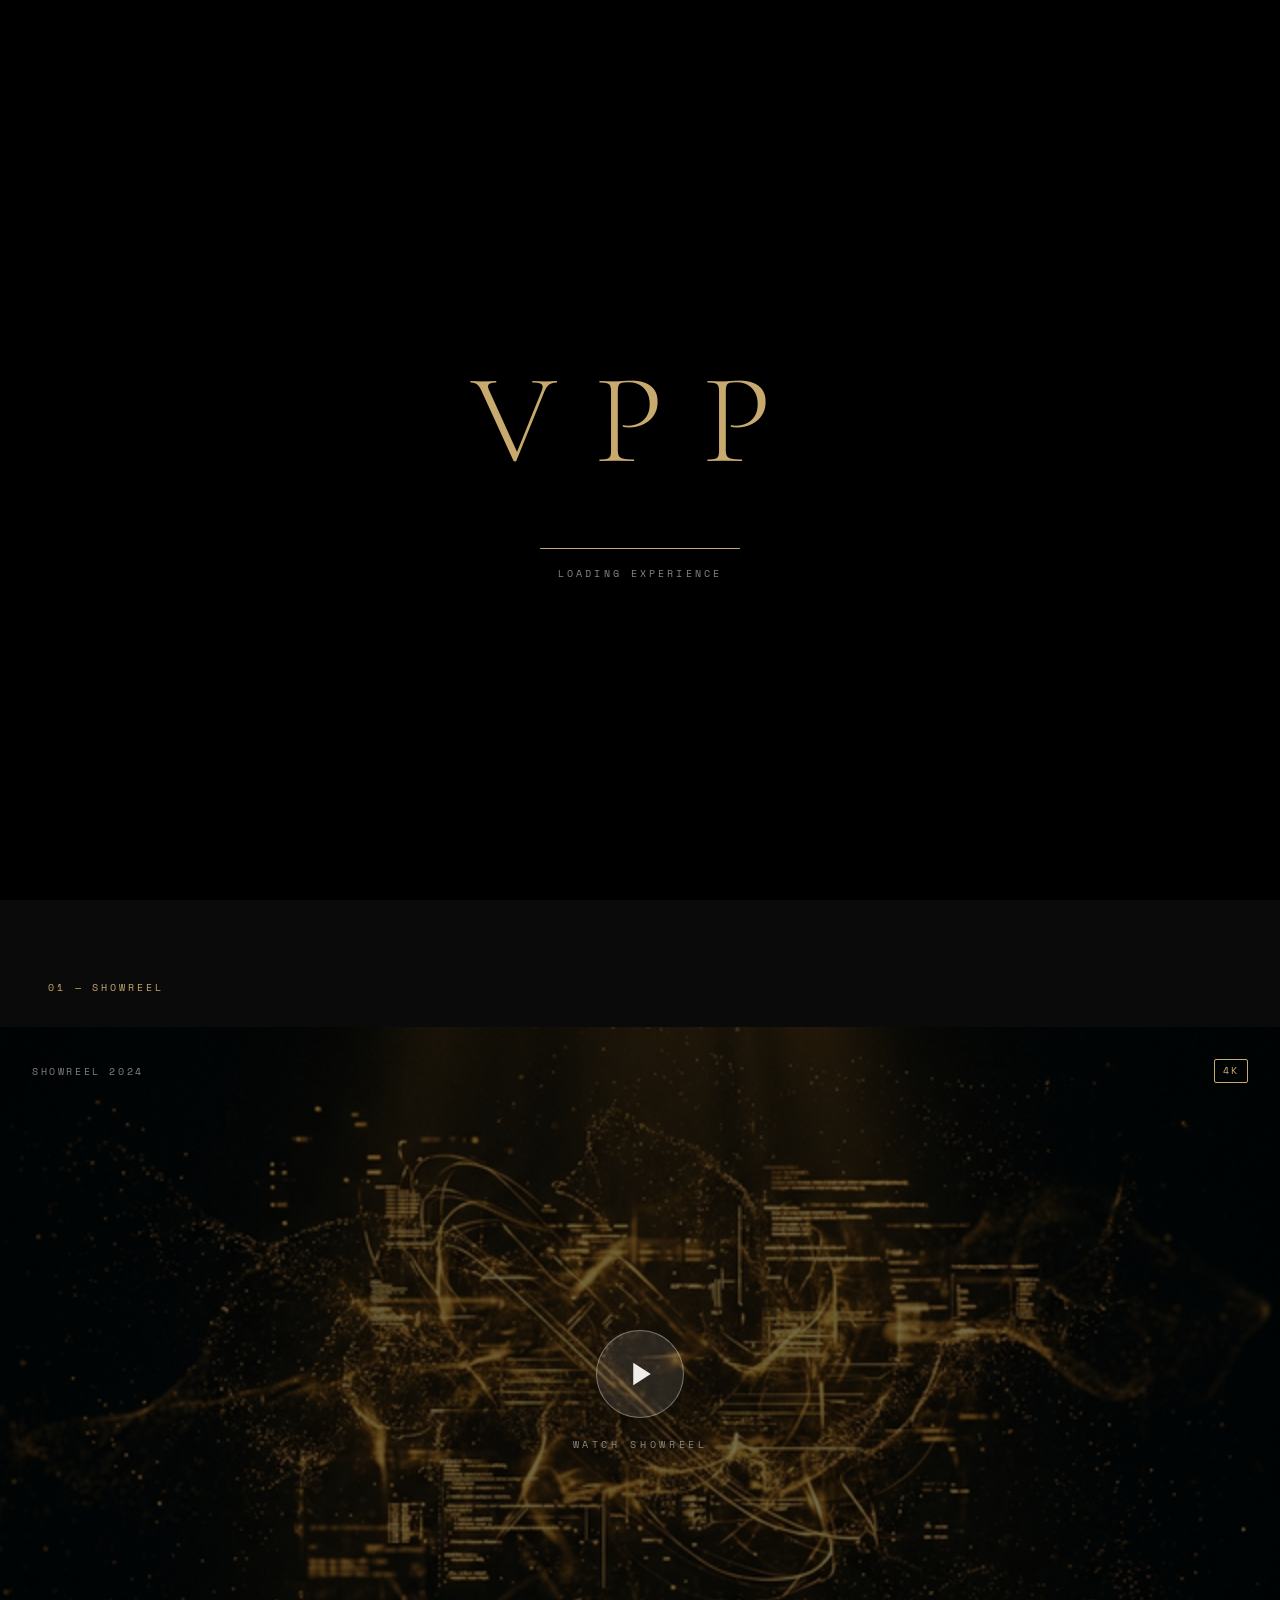
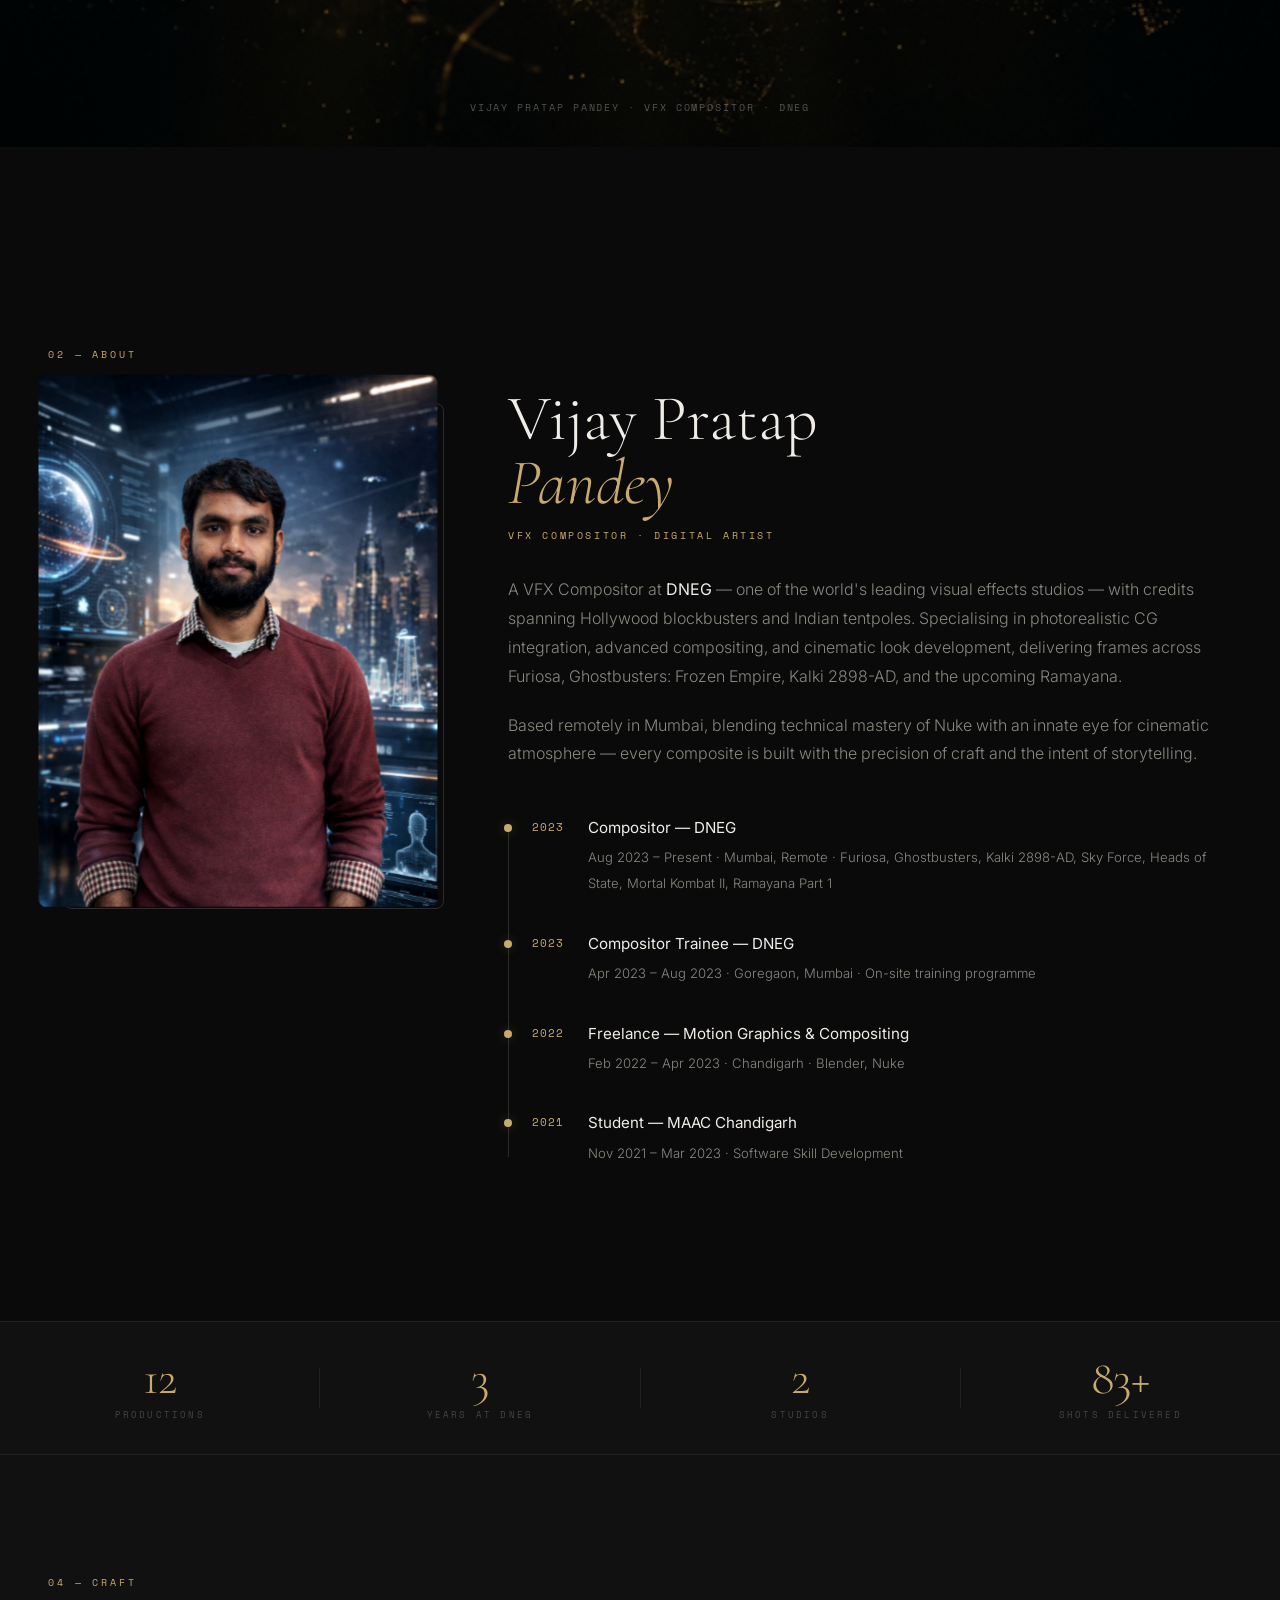
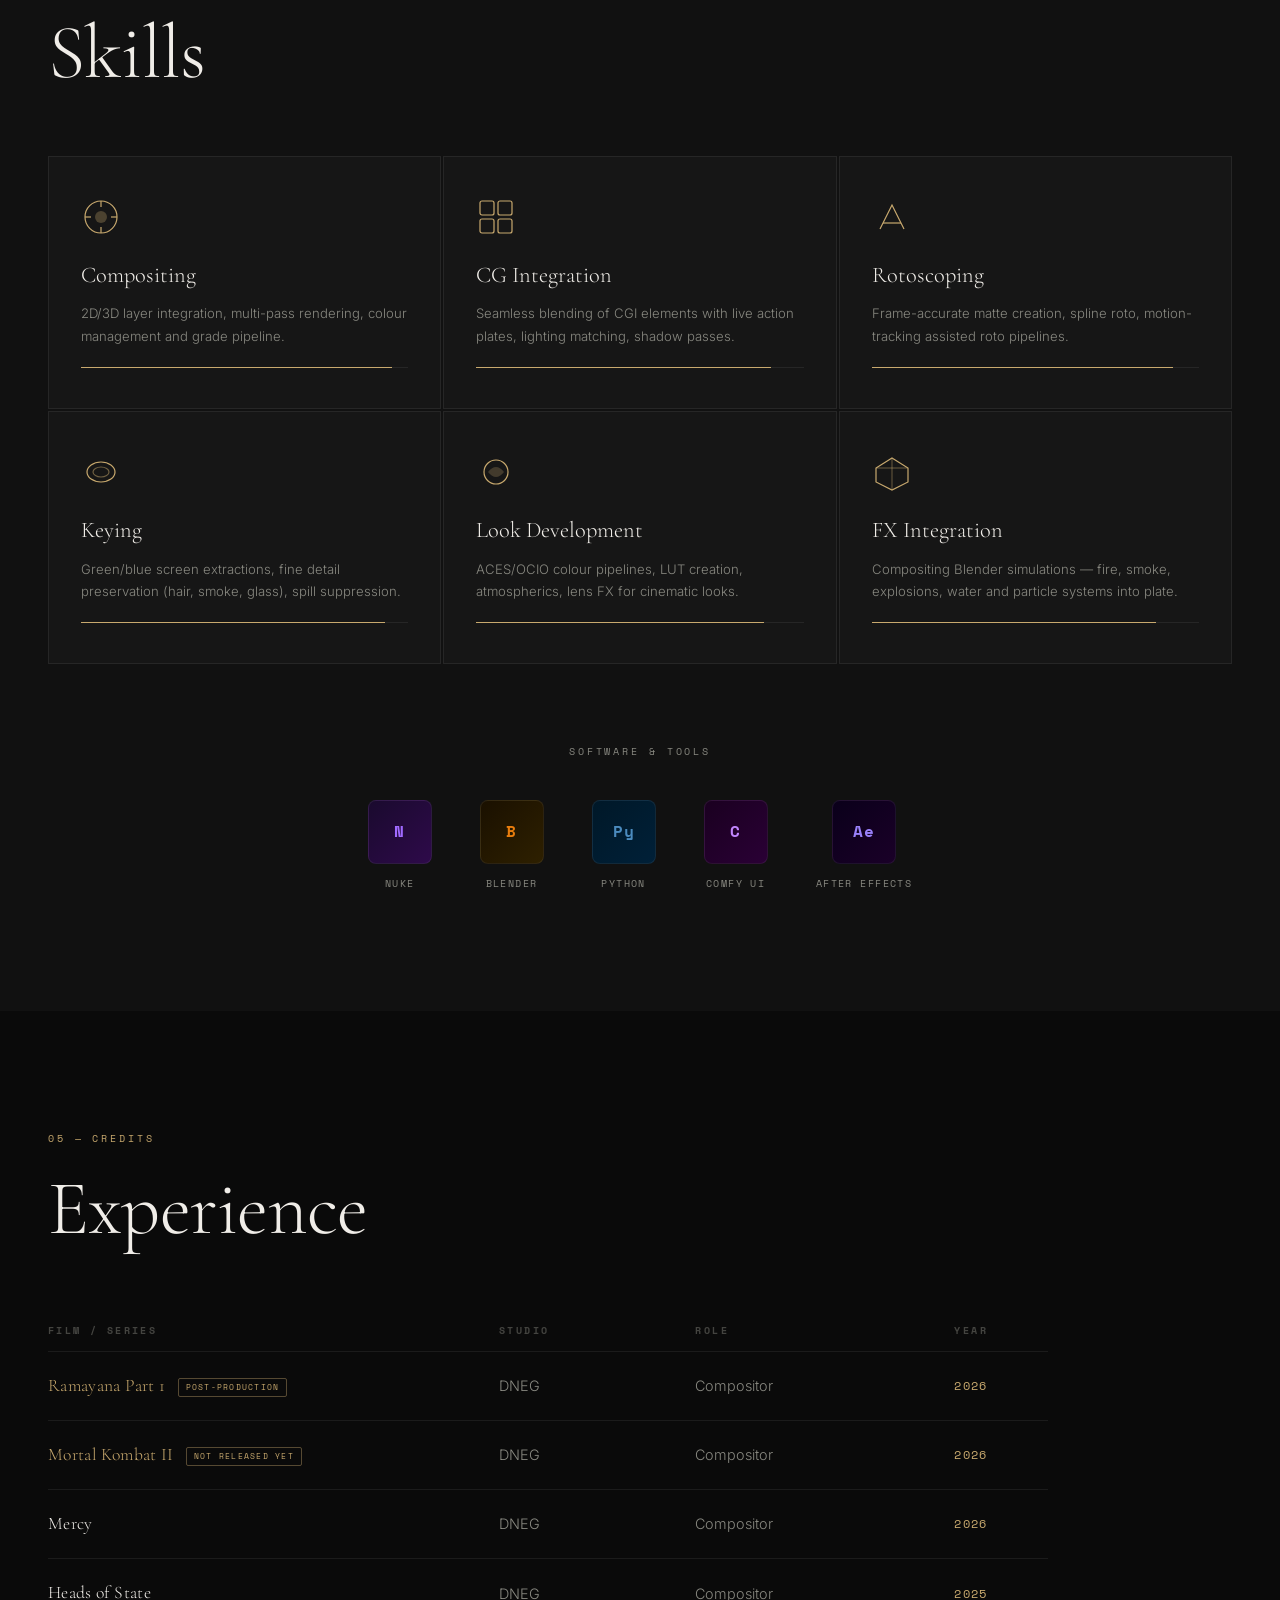
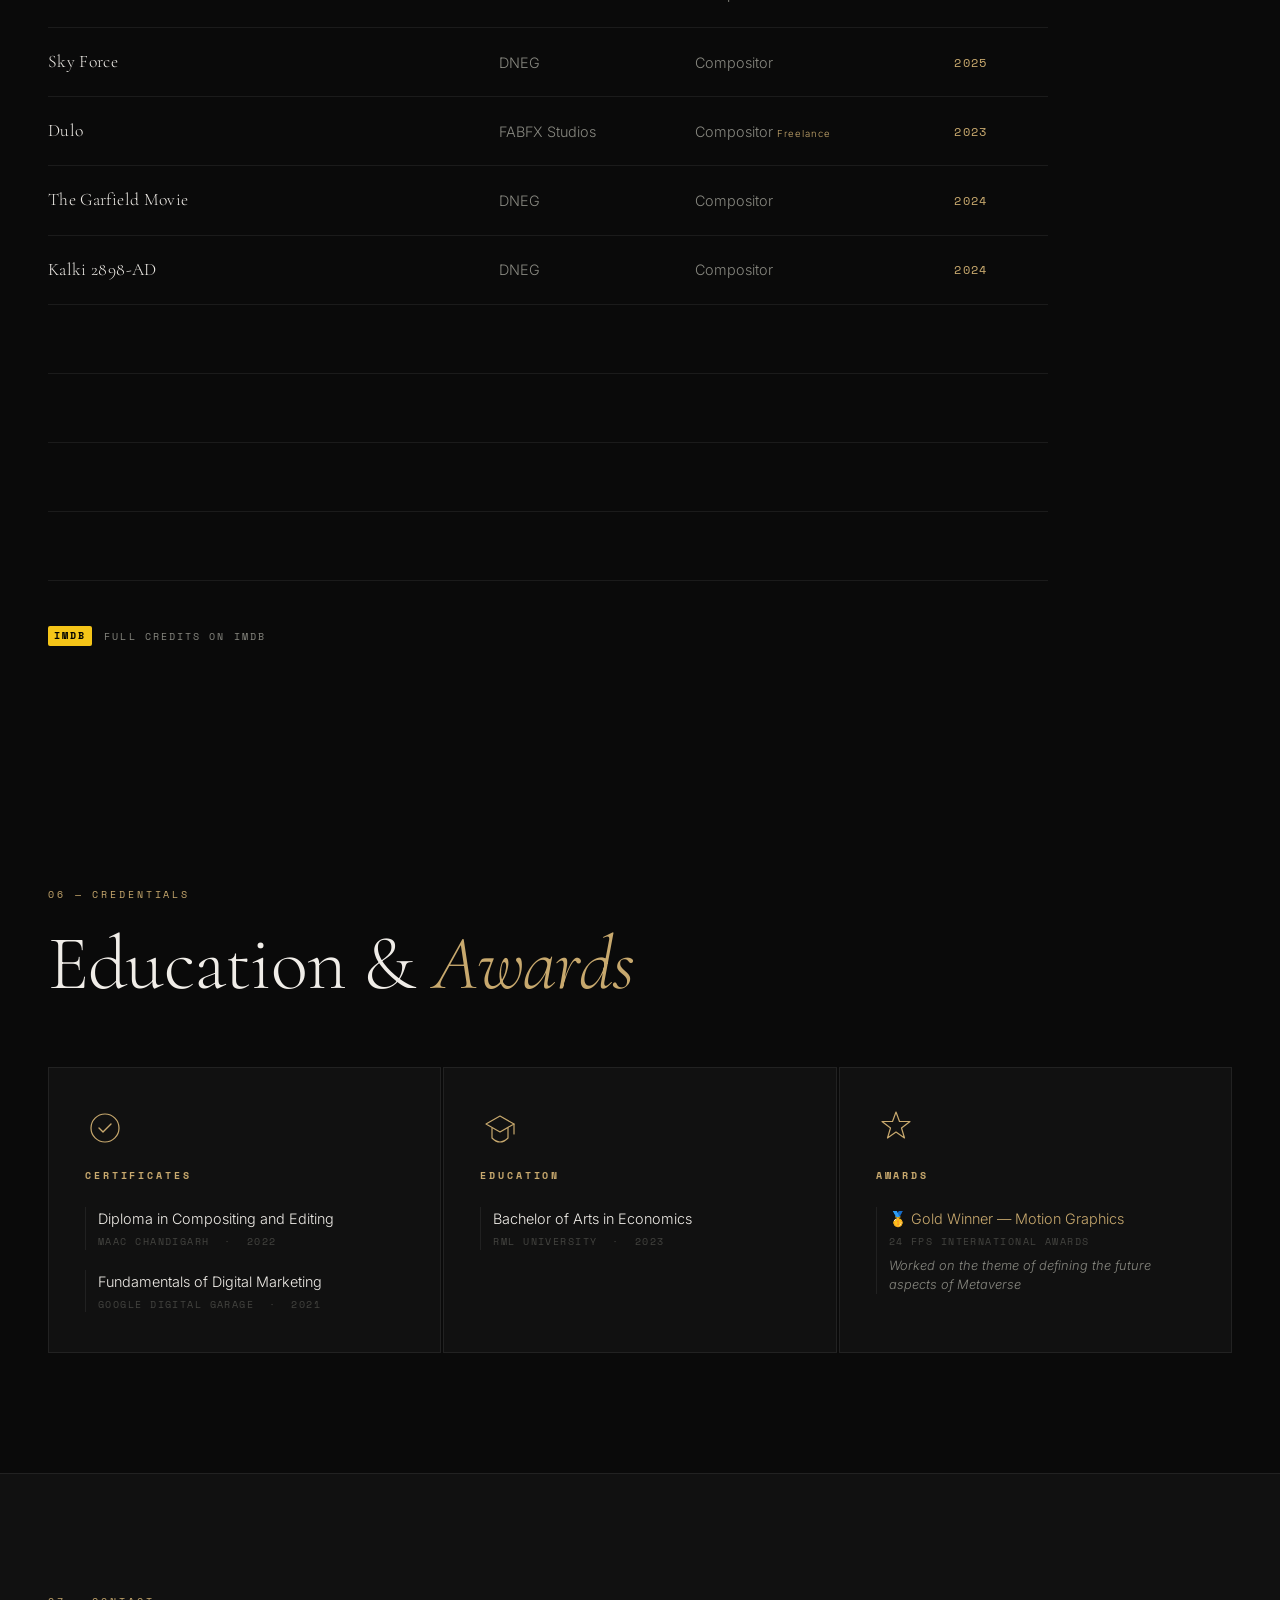
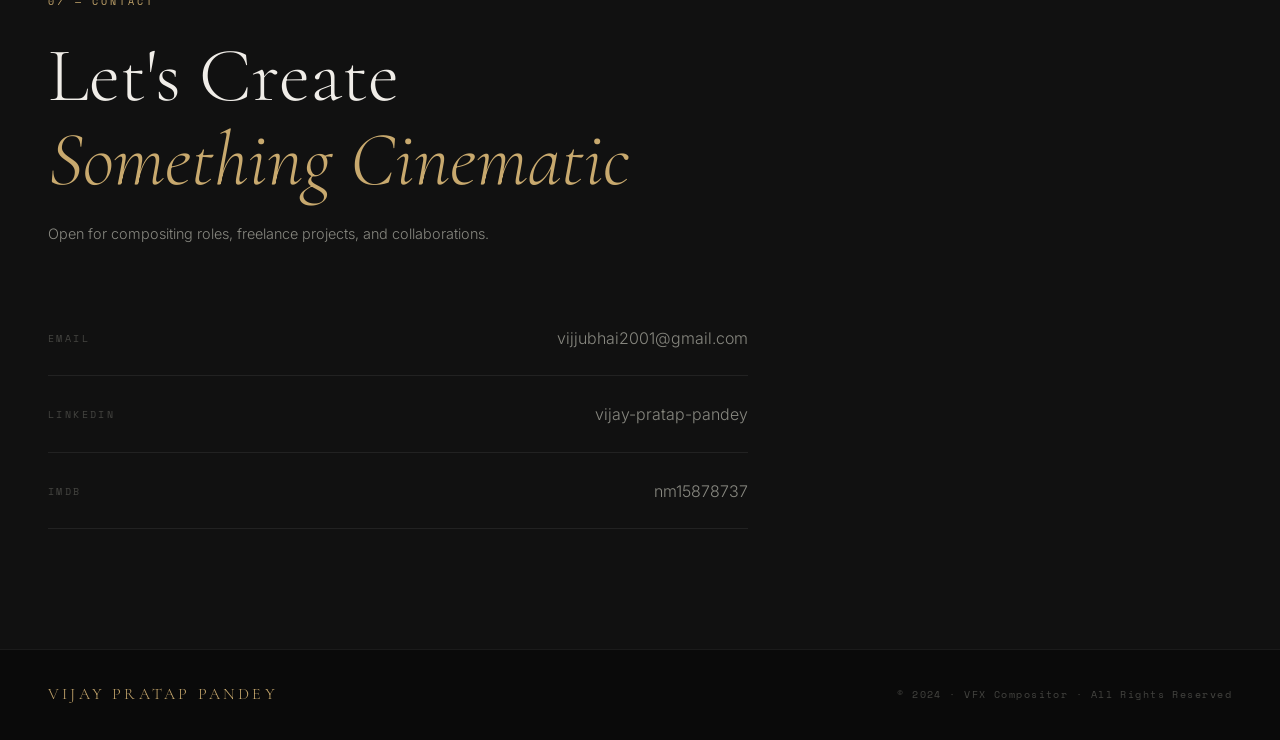
==== commit c5b9d7c6: "latest updates updatd posters and tools etc on it" ====
--- a/index.html
+++ b/index.html
@@ -21,8 +21,7 @@
 
 <body class="loading">
 
-    <!-- Cursor Glow -->
-    <div id="cursor-glow" aria-hidden="true"></div>
+
 
     <!-- Film Grain Overlay -->
     <div id="grain-overlay" aria-hidden="true"></div>
@@ -47,9 +46,9 @@
         <div class="nav-logo">VPP</div>
         <ul class="nav-links">
             <li><a href="#showreel">Showreel</a></li>
-            <li><a href="#work">Work</a></li>
             <li><a href="#about">About</a></li>
-            <li><a href="#skills">Skills</a></li>
+            <li><a href="projects.html">Projects</a></li>
+            <li><a href="tools.html">Tools</a></li>
             <li><a href="#experience">Experience</a></li>
             <li><a href="#contact">Contact</a></li>
         </ul>
@@ -62,9 +61,9 @@
     <div id="mobile-nav">
         <ul>
             <li><a href="#showreel">Showreel</a></li>
-            <li><a href="#work">Work</a></li>
             <li><a href="#about">About</a></li>
-            <li><a href="#skills">Skills</a></li>
+            <li><a href="projects.html">Projects</a></li>
+            <li><a href="tools.html">Tools</a></li>
             <li><a href="#experience">Experience</a></li>
             <li><a href="#contact">Contact</a></li>
         </ul>
@@ -134,151 +133,10 @@
 
 
     <!-- ═══════════════════════════════════════════════════
-       PROJECTS / WORK
-  ═══════════════════════════════════════════════════ -->
-    <section id="work" class="section-reveal">
-        <div class="section-header">
-            <div class="section-label">02 — SELECTED WORK</div>
-            <h2 class="section-title">Productions</h2>
-        </div>
-
-        <div class="projects-grid" id="projects-grid">
-
-            <div class="project-card" data-project="furiosa">
-                <div class="project-thumb">
-                    <div class="project-thumb-bg" style="background: linear-gradient(135deg,#2e1000,#4a1a00)">
-                        <span class="project-thumb-title">FURIOSA</span>
-                    </div>
-                    <div class="project-hover">
-                        <div class="project-meta-chip">Warner Bros. / DNEG</div>
-                        <h3>Furiosa: A Mad Max Saga</h3>
-                        <p>Compositor</p>
-                        <button class="project-view-btn">View Case Study →</button>
-                    </div>
-                </div>
-                <div class="project-info">
-                    <span class="project-year">2024</span>
-                    <span class="project-studio">DNEG</span>
-                </div>
-            </div>
-
-            <div class="project-card" data-project="ghostbusters">
-                <div class="project-thumb">
-                    <div class="project-thumb-bg" style="background: linear-gradient(135deg,#001a2e,#00253a)">
-                        <span class="project-thumb-title">GHOSTBUSTERS</span>
-                    </div>
-                    <div class="project-hover">
-                        <div class="project-meta-chip">Sony Pictures / DNEG</div>
-                        <h3>Ghostbusters: Frozen Empire</h3>
-                        <p>Compositor</p>
-                        <button class="project-view-btn">View Case Study →</button>
-                    </div>
-                </div>
-                <div class="project-info">
-                    <span class="project-year">2024</span>
-                    <span class="project-studio">DNEG</span>
-                </div>
-            </div>
-
-            <div class="project-card" data-project="kalki">
-                <div class="project-thumb">
-                    <div class="project-thumb-bg" style="background: linear-gradient(135deg,#1a0a00,#3a1a00)">
-                        <span class="project-thumb-title">KALKI 2898-AD</span>
-                    </div>
-                    <div class="project-hover">
-                        <div class="project-meta-chip">Vyjayanthi Films / DNEG</div>
-                        <h3>Kalki 2898-AD</h3>
-                        <p>Compositor</p>
-                        <button class="project-view-btn">View Case Study →</button>
-                    </div>
-                </div>
-                <div class="project-info">
-                    <span class="project-year">2024</span>
-                    <span class="project-studio">DNEG</span>
-                </div>
-            </div>
-
-            <div class="project-card" data-project="skyforce">
-                <div class="project-thumb">
-                    <div class="project-thumb-bg" style="background: linear-gradient(135deg,#0a1020,#101828)">
-                        <span class="project-thumb-title">SKY FORCE</span>
-                    </div>
-                    <div class="project-hover">
-                        <div class="project-meta-chip">Jio Studios / DNEG</div>
-                        <h3>Sky Force</h3>
-                        <p>Compositor</p>
-                        <button class="project-view-btn">View Case Study →</button>
-                    </div>
-                </div>
-                <div class="project-info">
-                    <span class="project-year">2025</span>
-                    <span class="project-studio">DNEG</span>
-                </div>
-            </div>
-
-            <div class="project-card" data-project="ramayana">
-                <div class="project-thumb">
-                    <div class="project-thumb-bg" style="background: linear-gradient(135deg,#200a00,#3a1200)">
-                        <span class="project-thumb-title">RAMAYANA</span>
-                    </div>
-                    <div class="project-hover">
-                        <div class="project-meta-chip">Nitesh Tiwari / DNEG</div>
-                        <h3>Ramayana Part 1</h3>
-                        <p>Compositor</p>
-                        <button class="project-view-btn">View Case Study →</button>
-                    </div>
-                </div>
-                <div class="project-info">
-                    <span class="project-year">2026</span>
-                    <span class="project-studio">DNEG</span>
-                </div>
-            </div>
-
-            <div class="project-card" data-project="mortalkombat">
-                <div class="project-thumb">
-                    <div class="project-thumb-bg" style="background: linear-gradient(135deg,#1a0000,#2e0808)">
-                        <span class="project-thumb-title">MORTAL KOMBAT II</span>
-                    </div>
-                    <div class="project-hover">
-                        <div class="project-meta-chip">New Line Cinema / DNEG</div>
-                        <h3>Mortal Kombat II</h3>
-                        <p>Compositor</p>
-                        <button class="project-view-btn">View Case Study →</button>
-                    </div>
-                </div>
-                <div class="project-info">
-                    <span class="project-year">2026</span>
-                    <span class="project-studio">DNEG</span>
-                </div>
-            </div>
-
-            <div class="project-card" data-project="dulo">
-                <div class="project-thumb">
-                    <div class="project-thumb-bg" style="background: linear-gradient(135deg,#001a1a,#002e2e)">
-                        <span class="project-thumb-title">DULO</span>
-                    </div>
-                    <div class="project-hover">
-                        <div class="project-meta-chip">FABFX Studios · Freelance</div>
-                        <h3>Dulo</h3>
-                        <p>Compositor</p>
-                        <button class="project-view-btn">View Case Study →</button>
-                    </div>
-                </div>
-                <div class="project-info">
-                    <span class="project-year">2023</span>
-                    <span class="project-studio">FABFX</span>
-                </div>
-            </div>
-
-        </div>
-    </section>
-
-
-    <!-- ═══════════════════════════════════════════════════
        ABOUT
   ═══════════════════════════════════════════════════ -->
     <section id="about" class="section-reveal">
-        <div class="section-label">03 — ABOUT</div>
+        <div class="section-label">02 — ABOUT</div>
         <div class="about-layout">
             <div class="about-portrait-wrap">
                 <div class="portrait-outer">
@@ -336,6 +194,37 @@
         </div>
     </section>
 
+
+    <!-- ═══════════════════════════════════════════════════
+       PROJECTS / WORK
+  ═══════════════════════════════════════════════════ -->
+    
+    <!-- Stats Strip -->
+    <div class="stats-strip" id="stats-strip">
+        <div class="stat-item">
+            <span class="stat-num" data-target="12">0</span>
+            <span class="stat-label">Productions</span>
+        </div>
+        <div class="stat-divider"></div>
+        <div class="stat-item">
+            <span class="stat-num" data-target="3">0</span>
+            <span class="stat-label">Years at DNEG</span>
+        </div>
+        <div class="stat-divider"></div>
+        <div class="stat-item">
+            <span class="stat-num" data-target="2">0</span>
+            <span class="stat-label">Studios</span>
+        </div>
+        <div class="stat-divider"></div>
+        <div class="stat-item">
+            <span class="stat-num" data-target="100">0</span>
+            <span class="stat-label">Shots Delivered</span>
+        </div>
+    </div>
+    <!-- Projects migrated to projects.html -->
+
+
+
     <!-- ═══════════════════════════════════════════════════
        SKILLS
   ═══════════════════════════════════════════════════ -->
@@ -488,7 +377,14 @@
                         <td>2026</td>
                     </tr>
                     <tr class="credit-row upcoming">
-                        <td class="credit-title">Mortal Kombat II <span class="credit-badge">Completed</span></td>
+                        <td class="credit-title">Mortal Kombat II <span class="credit-badge">Not Released Yet</span>
+                        </td>
+                        <td>DNEG</td>
+                        <td>Compositor</td>
+                        <td>2026</td>
+                    </tr>
+                    <tr class="credit-row">
+                        <td class="credit-title">Mercy</td>
                         <td>DNEG</td>
                         <td>Compositor</td>
                         <td>2026</td>
--- a/css/style.css
+++ b/css/style.css
@@ -50,7 +50,6 @@
   font-weight: 300;
   line-height: 1.6;
   overflow-x: hidden;
-  cursor: none;
 }
 
 body.loading {
@@ -71,7 +70,7 @@
 button {
   background: none;
   border: none;
-  cursor: none;
+  cursor: pointer;
   font-family: inherit;
 }
 
@@ -93,38 +92,7 @@
   border-radius: 2px;
 }
 
-/* ─── CURSOR GLOW ────────────────────────────────────────────── */
-#cursor-glow {
-  position: fixed;
-  top: 0;
-  left: 0;
-  width: 400px;
-  height: 400px;
-  border-radius: 50%;
-  background: radial-gradient(circle, rgba(200, 169, 110, 0.08) 0%, transparent 70%);
-  transform: translate(-50%, -50%) translate3d(0, 0, 0);
-  pointer-events: none;
-  z-index: 9999;
-  will-change: transform;
-  transition: opacity 0.4s ease;
-}
-
-#cursor-glow::after {
-  content: '';
-  position: absolute;
-  top: 50%;
-  left: 50%;
-  width: 10px;
-  height: 10px;
-  border-radius: 50%;
-  background: var(--accent);
-  transform: translate(-50%, -50%);
-  box-shadow: 0 0 16px 4px var(--accent-glow);
-}
-
-body:not(:hover) #cursor-glow {
-  opacity: 0;
-}
+/* ─── CURSOR GLOW REMOVED ─── */
 
 /* ─── GRAIN OVERLAY — static, GPU-composited, zero CPU cost ─── */
 #grain-overlay {
@@ -769,7 +737,7 @@
 
 .projects-grid {
   display: grid;
-  grid-template-columns: repeat(3, 1fr);
+  grid-template-columns: repeat(4, 1fr);
   gap: 2px;
 }
 
@@ -780,7 +748,7 @@
 
 .project-thumb {
   position: relative;
-  aspect-ratio: 16/9;
+  aspect-ratio: 3/4;
   overflow: hidden;
 }
 
@@ -790,6 +758,22 @@
   display: flex;
   align-items: center;
   justify-content: center;
+  overflow: hidden;
+}
+
+.project-poster-img {
+  width: 100%;
+  height: 100%;
+  object-fit: cover;
+  object-position: center top;
+  display: block;
+  filter: brightness(0.85);
+  transition: filter 0.4s ease, transform 0.6s var(--ease-out);
+}
+
+.project-card:hover .project-poster-img {
+  filter: brightness(0.6);
+  transform: scale(1.04);
 }
 
 .project-thumb-title {
@@ -1763,7 +1747,7 @@
 ═══════════════════════════════════════════════════════════════ */
 @media (max-width: 1100px) {
   .projects-grid {
-    grid-template-columns: repeat(2, 1fr);
+    grid-template-columns: repeat(3, 1fr);
   }
 
   .skills-grid {
@@ -1774,15 +1758,19 @@
     grid-template-columns: 300px 1fr;
     gap: 48px;
   }
+
+  .credentials-grid {
+    grid-template-columns: 1fr 1fr;
+  }
 }
 
 @media (max-width: 768px) {
   section {
-    padding: 80px 24px;
+    padding: 64px 20px;
   }
 
   #main-nav {
-    padding: 0 24px;
+    padding: 0 20px;
   }
 
   .nav-links {
@@ -1793,38 +1781,322 @@
     display: flex;
   }
 
+  /* Hero */
+  .hero-content {
+    padding: 0 20px;
+    padding-top: var(--nav-h);
+  }
+
+  .hero-name {
+    font-size: clamp(2.4rem, 10vw, 4rem);
+    line-height: 0.95;
+  }
+
+  .scroll-indicator {
+    display: none;
+  }
+
+  /* Stats strip */
+  .stats-strip {
+    grid-template-columns: repeat(2, 1fr);
+    gap: 0;
+  }
+
+  .stat-divider {
+    display: none;
+  }
+
+  .stat-item {
+    padding: 24px 16px;
+    border-bottom: 1px solid var(--border);
+  }
+
+  .stat-item:nth-child(odd) {
+    border-right: 1px solid var(--border);
+  }
+
+  /* Filter tabs */
+  .filter-tabs {
+    gap: 8px;
+    margin-bottom: 24px;
+  }
+
+  .filter-btn {
+    padding: 7px 14px;
+    font-size: 0.55rem;
+  }
+
   .projects-grid {
-    grid-template-columns: 1fr;
-  }
-
+    grid-template-columns: repeat(2, 1fr);
+    gap: 2px;
+  }
+
+  .project-thumb {
+    height: auto;
+    aspect-ratio: 3/4;
+  }
+
+  /* Skills */
   .skills-grid {
     grid-template-columns: 1fr;
   }
 
+  .software-icons {
+    gap: 20px;
+    flex-wrap: wrap;
+  }
+
+  .sw-icon {
+    width: calc(33.33% - 14px);
+    align-items: center;
+  }
+
+  /* About */
   .about-layout {
     grid-template-columns: 1fr;
+    gap: 40px;
   }
 
   .about-portrait-wrap {
-    max-width: 280px;
-  }
-
-  .hero-content {
-    padding: 0 24px;
-    padding-top: var(--nav-h);
-  }
-
+    max-width: 240px;
+    margin: 0 auto;
+  }
+
+  .about-name {
+    font-size: clamp(2rem, 8vw, 3rem);
+  }
+
+  /* Experience / Credits table */
+  .credits-table-wrap {
+    overflow-x: auto;
+    -webkit-overflow-scrolling: touch;
+  }
+
+  .credits-table {
+    min-width: 560px;
+  }
+
+  /* Credentials */
+  .credentials-grid {
+    grid-template-columns: 1fr;
+  }
+
+  .cred-block {
+    padding: 28px 20px;
+  }
+
+  /* Section titles */
+  .section-title {
+    font-size: clamp(2rem, 8vw, 3.5rem);
+  }
+
+  /* Modal */
+  .modal {
+    padding: 0;
+    align-items: flex-end;
+  }
+
+  .modal-panel {
+    max-width: 100%;
+    max-height: 92vh;
+    border-radius: var(--r-lg) var(--r-lg) 0 0;
+  }
+
+  .modal-content {
+    padding: 24px 20px;
+  }
+
+  .ba-slider {
+    height: 180px;
+  }
+
+  /* Contact */
+  .contact-heading {
+    font-size: clamp(2rem, 8vw, 3.5rem);
+  }
+
+  .contact-links {
+    flex-direction: column;
+    gap: 2px;
+  }
+
+  /* Footer */
   .footer-inner {
     flex-direction: column;
     gap: 12px;
     text-align: center;
   }
+}
+
+@media (max-width: 480px) {
+  section {
+    padding: 48px 16px;
+  }
+
+  .hero-name {
+    font-size: clamp(2rem, 11vw, 3rem);
+  }
+
+  .hero-tagline {
+    font-size: 0.85rem;
+  }
+
+  .projects-grid {
+    grid-template-columns: repeat(2, 1fr);
+  }
+
+  .project-thumb {
+    height: auto;
+    aspect-ratio: 3/4;
+  }
+
+  .stats-strip {
+    grid-template-columns: 1fr 1fr;
+  }
+
+  .stat-num {
+    font-size: 2.4rem;
+  }
 
   .software-icons {
-    gap: 28px;
-  }
-
-  .modal-content {
-    padding: 24px;
-  }
+    gap: 16px;
+  }
+
+  .sw-icon {
+    width: calc(50% - 8px);
+  }
+
+  .showreel-poster-wrap {
+    height: 240px;
+  }
+
+  .filter-tabs {
+    flex-wrap: wrap;
+  }
+}
+
+/* ═══════════════════════════════════════════════════════════════
+   STATS STRIP
+═══════════════════════════════════════════════════════════════ */
+.stats-strip {
+  display: grid;
+  grid-template-columns: 1fr auto 1fr auto 1fr auto 1fr;
+  align-items: center;
+  background: var(--bg-2);
+  border-top: 1px solid var(--border);
+  border-bottom: 1px solid var(--border);
+  padding: 0;
+  overflow: hidden;
+}
+
+.stat-item {
+  display: flex;
+  flex-direction: column;
+  align-items: center;
+  justify-content: center;
+  padding: 32px 24px;
+  gap: 6px;
+  transition: background 0.3s ease;
+}
+
+.stat-item:hover {
+  background: rgba(255, 255, 255, 0.02);
+}
+
+.stat-num {
+  font-family: var(--font-display);
+  font-size: 3rem;
+  font-weight: 300;
+  color: var(--accent);
+  line-height: 1;
+  letter-spacing: -0.02em;
+}
+
+.stat-label {
+  font-family: var(--font-mono);
+  font-size: 0.55rem;
+  letter-spacing: 0.25em;
+  text-transform: uppercase;
+  color: var(--text-dim);
+}
+
+.stat-divider {
+  width: 1px;
+  height: 40px;
+  background: var(--border);
+}
+
+/* ═══════════════════════════════════════════════════════════════
+   FILTER TABS
+═══════════════════════════════════════════════════════════════ */
+.filter-tabs {
+  display: flex;
+  gap: 12px;
+  margin-bottom: 32px;
+  flex-wrap: wrap;
+}
+
+.filter-btn {
+  font-family: var(--font-mono);
+  font-size: 0.6rem;
+  letter-spacing: 0.2em;
+  text-transform: uppercase;
+  padding: 8px 18px;
+  border: 1px solid var(--border);
+  color: var(--text-muted);
+  background: transparent;
+  cursor: pointer;
+  border-radius: 2px;
+  transition: all 0.25s ease;
+  position: relative;
+  overflow: hidden;
+}
+
+.filter-btn::before {
+  content: '';
+  position: absolute;
+  inset: 0;
+  background: var(--accent);
+  transform: scaleX(0);
+  transform-origin: left;
+  transition: transform 0.25s ease;
+  z-index: 0;
+}
+
+.filter-btn span,
+.filter-btn {
+  position: relative;
+  z-index: 1;
+}
+
+.filter-btn:hover {
+  border-color: var(--accent);
+  color: var(--accent);
+}
+
+.filter-btn.active {
+  border-color: var(--accent);
+  color: var(--bg);
+  background: var(--accent);
+}
+
+/* ═══════════════════════════════════════════════════════════════
+   PROJECT CARD STAGGER ANIMATION
+═══════════════════════════════════════════════════════════════ */
+.project-card {
+  opacity: 0;
+  transform: translateY(24px);
+  transition: opacity 0.5s ease, transform 0.5s ease;
+}
+
+.project-card.card-visible {
+  opacity: 1;
+  transform: translateY(0);
+}
+
+.project-card.card-hidden {
+  opacity: 0;
+  transform: scale(0.95);
+  pointer-events: none;
+  transition: opacity 0.25s ease, transform 0.25s ease;
 }
